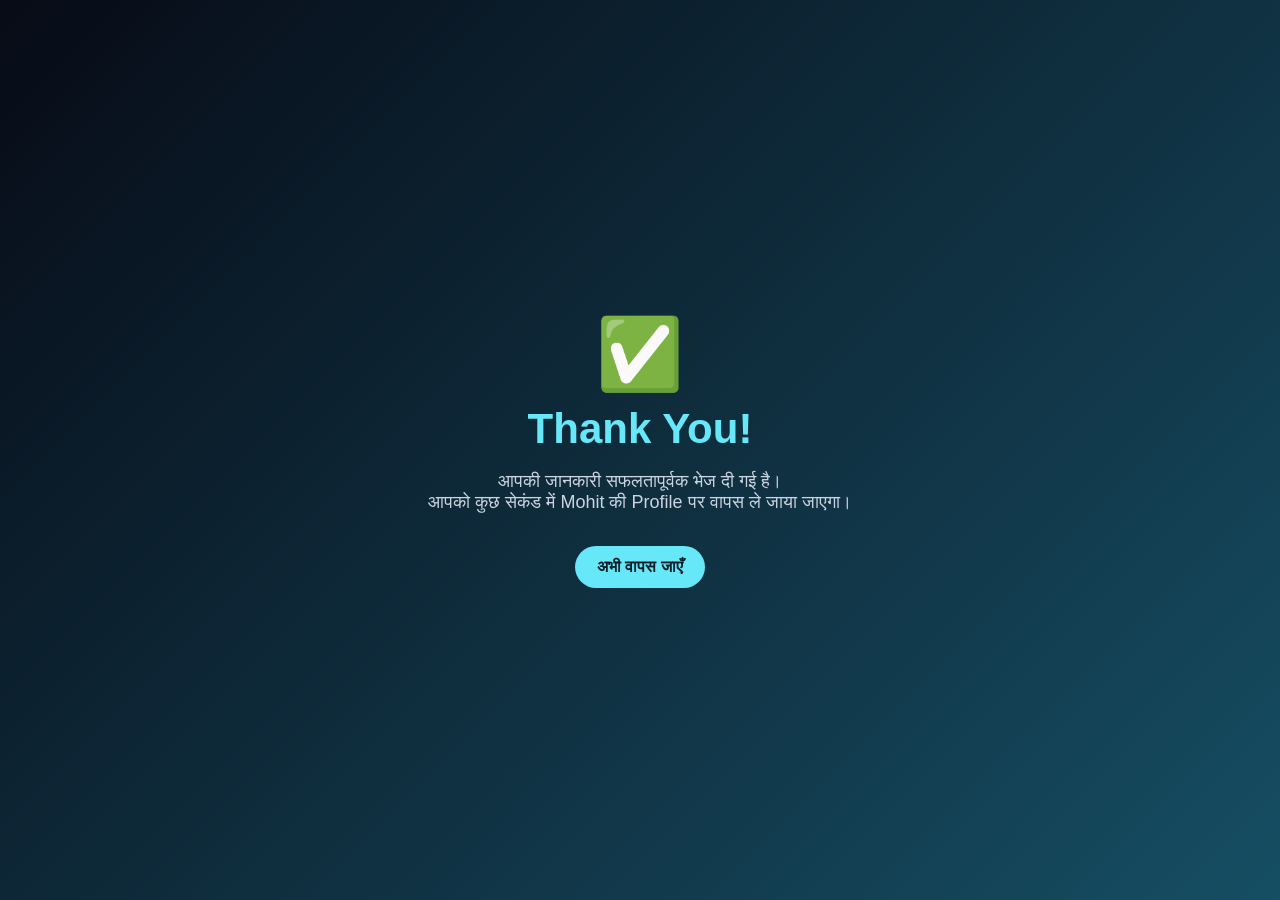
==== thank-you.html @ c4800726 "Add files via upload" ====
<!doctype html><html lang="hi"><head><meta charset="utf-8"><meta name="viewport" content="width=device-width,initial-scale=1"><meta http-equiv="refresh" content="4;url=https://mohitbishnoi7568-alt.github.io/"><title>Thank You | Mohit</title><style>body{margin:0;min-height:100vh;display:grid;place-items:center;background:linear-gradient(135deg,#070b16,#164e63);color:#fff;font-family:Arial,sans-serif;text-align:center}.box{padding:40px 25px;max-width:520px}.icon{font-size:70px}h1{font-size:42px;margin:10px 0;color:#67e8f9}p{font-size:18px;color:#cbd5e1}.btn{display:inline-block;margin-top:15px;padding:12px 22px;border-radius:999px;background:#67e8f9;color:#06202a;text-decoration:none;font-weight:800}</style></head><body><div class="box"><div class="icon">✅</div><h1>Thank You!</h1><p>आपकी जानकारी सफलतापूर्वक भेज दी गई है।<br>आपको कुछ सेकंड में Mohit की Profile पर वापस ले जाया जाएगा।</p><a class="btn" href="https://mohitbishnoi7568-alt.github.io/">अभी वापस जाएँ</a></div></body></html>
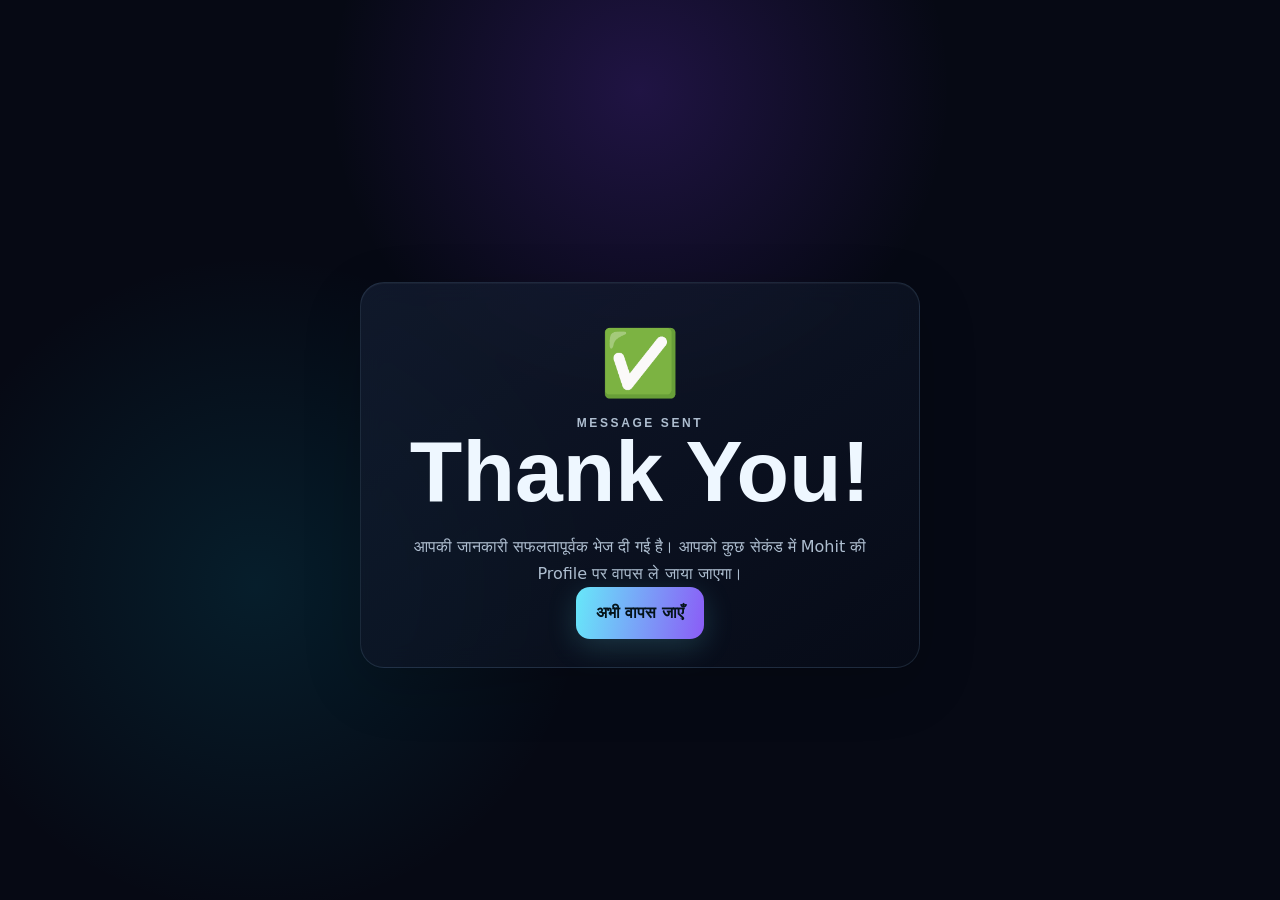
==== commit bc4495db: "Add files via upload" ====
--- a/thank-you.html
+++ b/thank-you.html
@@ -1 +1,5 @@
-<!doctype html><html lang="hi"><head><meta charset="utf-8"><meta name="viewport" content="width=device-width,initial-scale=1"><meta http-equiv="refresh" content="4;url=https://mohitbishnoi7568-alt.github.io/"><title>Thank You | Mohit</title><style>body{margin:0;min-height:100vh;display:grid;place-items:center;background:linear-gradient(135deg,#070b16,#164e63);color:#fff;font-family:Arial,sans-serif;text-align:center}.box{padding:40px 25px;max-width:520px}.icon{font-size:70px}h1{font-size:42px;margin:10px 0;color:#67e8f9}p{font-size:18px;color:#cbd5e1}.btn{display:inline-block;margin-top:15px;padding:12px 22px;border-radius:999px;background:#67e8f9;color:#06202a;text-decoration:none;font-weight:800}</style></head><body><div class="box"><div class="icon">✅</div><h1>Thank You!</h1><p>आपकी जानकारी सफलतापूर्वक भेज दी गई है।<br>आपको कुछ सेकंड में Mohit की Profile पर वापस ले जाया जाएगा।</p><a class="btn" href="https://mohitbishnoi7568-alt.github.io/">अभी वापस जाएँ</a></div></body></html>+<!doctype html>
+<html lang="hi"><head><meta charset="utf-8"><meta name="viewport" content="width=device-width,initial-scale=1">
+<meta http-equiv="refresh" content="4;url=https://mohitbishnoi7568-alt.github.io/">
+<title>Thank You | Mohit</title><link rel="stylesheet" href="style.css"></head>
+<body><main class="hero" style="min-height:100vh"><div class="glass-card" style="width:min(560px,90%);text-align:center"><div style="font-size:64px">✅</div><p class="eyebrow">MESSAGE SENT</p><h1 style="font-family:Orbitron,sans-serif">Thank You!</h1><p>आपकी जानकारी सफलतापूर्वक भेज दी गई है। आपको कुछ सेकंड में Mohit की Profile पर वापस ले जाया जाएगा।</p><a class="btn btn-primary" href="https://mohitbishnoi7568-alt.github.io/">अभी वापस जाएँ</a></div></main></body></html>
--- a/style.css
+++ b/style.css
@@ -0,0 +1 @@
+*{box-sizing:border-box}html{scroll-behavior:smooth}body{margin:0;font-family:Inter,system-ui,sans-serif;color:#eef7ff;background:#060914;line-height:1.65;overflow-x:hidden;transition:background .35s,color .35s}body.light{color:#101827;background:#eef5fb}.container{width:min(1120px,92%);margin:auto}.site-header{position:fixed;top:0;left:0;right:0;z-index:50;border-bottom:1px solid rgba(129,160,190,.16);background:rgba(6,9,20,.68);backdrop-filter:blur(18px)}body.light .site-header{background:rgba(238,245,251,.72)}.nav{min-height:72px;display:flex;align-items:center;justify-content:space-between;gap:18px}.brand{font-family:Orbitron,sans-serif;text-decoration:none;color:#e8fcff;font-weight:800;letter-spacing:1px}.brand span{color:#8b5cf6}.nav-links{display:flex;gap:24px}.nav-links a,.footer a,.social-row a,.contact-links a{color:inherit;text-decoration:none}.nav-links a{font-size:13px;font-weight:700;opacity:.78}.nav-links a:hover{opacity:1;color:#67e8f9}.nav-actions{display:flex;gap:8px}.icon-btn{border:1px solid rgba(103,232,249,.28);background:rgba(10,17,32,.72);color:#d9faff;border-radius:12px;width:40px;height:40px;cursor:pointer}.menu-toggle{display:none}.hero{min-height:100vh;display:grid;place-items:center;position:relative;padding:110px 0 60px;isolation:isolate;background:radial-gradient(circle at 50% 10%,rgba(124,58,237,.22),transparent 30%),radial-gradient(circle at 20% 65%,rgba(6,182,212,.12),transparent 28%)}.hero-grid{display:grid;grid-template-columns:1.08fr .92fr;align-items:center;gap:30px}.eyebrow{margin:0 0 12px;color:#67e8f9;font:700 12px/1.2 Orbitron,sans-serif;letter-spacing:2.6px}.hero h1{font:800 clamp(48px,8vw,86px)/.95 Orbitron,sans-serif;margin:0 0 22px}.hero h1 span,h2 span{color:#67e8f9;text-shadow:0 0 28px rgba(103,232,249,.25)}.hero-text{font-size:18px;color:#b5c5d8;max-width:620px}.hero-actions{display:flex;flex-wrap:wrap;gap:4px;margin:28px 0 15px}.btn{display:inline-flex;align-items:center;justify-content:center;border:0;border-radius:14px;padding:13px 20px;font-weight:800;text-decoration:none;cursor:pointer;transition:transform .2s,box-shadow .2s}.btn:hover{transform:translateY(-3px)}.btn-primary{color:#04131a;background:linear-gradient(100deg,#67e8f9,#8b5cf6);box-shadow:0 8px 30px rgba(103,232,249,.18)}.btn-ghost{color:#dffcff;background:rgba(255,255,255,.04);border:1px solid rgba(103,232,249,.28)}.social-row{display:flex;gap:18px;flex-wrap:wrap;font-size:13px;font-weight:700;color:#a6b6c8}.social-row a:hover{color:#67e8f9}.hero-visual{min-height:500px;display:grid;place-items:center;position:relative}.photo-frame{position:relative;width:min(390px,78vw);aspect-ratio:1;border-radius:34px;padding:8px;background:linear-gradient(135deg,#67e8f9,#8b5cf6);box-shadow:0 0 75px rgba(103,232,249,.14),0 0 120px rgba(139,92,246,.12);transform:rotate(3deg);overflow:hidden}.photo-frame img{display:block;width:100%;height:100%;object-fit:cover;border-radius:28px;filter:saturate(1.08) contrast(1.02)}.scanline{position:absolute;inset:0;background:linear-gradient(180deg,transparent 48%,rgba(103,232,249,.14) 50%,transparent 52%);background-size:100% 18px;mix-blend-mode:screen;pointer-events:none;z-index:2}.status-chip{position:absolute;bottom:22px;right:5%;padding:9px 13px;border:1px solid rgba(103,232,249,.3);border-radius:999px;background:rgba(3,8,18,.8);backdrop-filter:blur(10px);font-size:11px;font-weight:800;letter-spacing:1px}.status-chip span{display:inline-block;width:7px;height:7px;background:#22c55e;border-radius:50%;margin-right:7px;box-shadow:0 0 10px #22c55e}.orb{position:absolute;border-radius:50%;filter:blur(3px);pointer-events:none}.orb-one{width:120px;height:120px;background:rgba(103,232,249,.12);top:9%;right:6%}.orb-two{width:165px;height:165px;background:rgba(139,92,246,.12);bottom:5%;left:4%}.scroll-cue{position:absolute;bottom:28px;left:50%;transform:translateX(-50%);color:#8fa2b7;text-decoration:none;font-size:24px;animation:float 2s ease-in-out infinite}@keyframes float{50%{transform:translate(-50%,-7px)}}.section{padding:105px 0;position:relative}.section-heading{text-align:center;max-width:700px;margin:0 auto 42px}.section-heading h2{font:700 clamp(30px,5vw,50px)/1.08 Orbitron,sans-serif;margin:0 0 13px}.section-heading p:last-child{margin:0;color:#90a0b5}.glass-grid,.stats-grid{display:grid;grid-template-columns:2fr 1fr 1fr;gap:18px}.glass-card,.stat-card{position:relative;background:linear-gradient(145deg,rgba(21,31,52,.7),rgba(8,13,25,.68));border:1px solid rgba(117,155,190,.18);border-radius:24px;padding:28px;box-shadow:inset 0 1px rgba(255,255,255,.04),0 18px 60px rgba(0,0,0,.16);backdrop-filter:blur(12px);transition:transform .25s,border-color .25s,box-shadow .25s}.glass-card:hover,.stat-card:hover{transform:translateY(-7px);border-color:rgba(103,232,249,.42);box-shadow:0 22px 70px rgba(0,0,0,.25),0 0 30px rgba(103,232,249,.06)}.glass-card h3,.stat-card strong{font-family:Orbitron,sans-serif}.glass-card h3{font-size:22px;margin:13px 0}.glass-card p,.stat-card p{color:#aebed0;margin-bottom:0}.accent-card{background:linear-gradient(145deg,rgba(103,232,249,.10),rgba(139,92,246,.09))}.card-no{font:700 11px Orbitron,sans-serif;letter-spacing:2px;color:#67e8f9}.stat-card{display:flex;flex-direction:column;gap:10px}.stat-icon{font:800 17px Orbitron,sans-serif;color:#67e8f9}.stat-card small{color:#7f91a7;letter-spacing:1.6px;font-weight:800}.stat-card strong{font-size:22px}.mini-link{color:#67e8f9;text-decoration:none;font-size:13px;font-weight:800;margin-top:auto}.gallery-grid{display:grid;grid-template-columns:repeat(3,1fr);gap:18px}.gallery-item{position:relative;display:block;width:100%;height:320px;padding:0;overflow:hidden;border:1px solid rgba(117,155,190,.2);border-radius:24px;background:#0b1220;cursor:pointer}.gallery-item img{width:100%;height:100%;object-fit:cover;transition:transform .5s,filter .5s}.gallery-item span{position:absolute;left:16px;bottom:14px;padding:7px 10px;border-radius:999px;background:rgba(3,8,18,.78);color:#dffaff;font:700 10px Orbitron,sans-serif;letter-spacing:1px}.gallery-item:hover img{transform:scale(1.08);filter:saturate(1.15)}.contact-layout{display:grid;grid-template-columns:.8fr 1.2fr;gap:18px}.contact-links{display:grid;gap:10px;margin-top:24px}.contact-links a{display:flex;justify-content:space-between;padding:13px 14px;border:1px solid rgba(117,155,190,.18);border-radius:14px;color:#dcecff;background:rgba(255,255,255,.025)}.contact-links a:hover{border-color:rgba(103,232,249,.45);color:#67e8f9}.form-wrap form{display:grid;gap:14px}.form-wrap label{display:grid;gap:7px;font-weight:700;font-size:13px;color:#c9d6e5}.form-wrap input,.form-wrap textarea{width:100%;border:1px solid rgba(117,155,190,.22);background:rgba(2,7,16,.62);color:#f8fbff;border-radius:13px;padding:13px 14px;font:inherit;outline:none}.form-wrap input:focus,.form-wrap textarea:focus{border-color:#67e8f9;box-shadow:0 0 0 3px rgba(103,232,249,.08)}.form-wrap textarea{min-height:135px;resize:vertical}.note{font-size:12px!important;color:#75889f!important;margin:0!important}.footer{border-top:1px solid rgba(117,155,190,.15);padding:28px 0;color:#7e90a6;font-size:13px}.footer-inner{display:flex;justify-content:space-between;gap:16px;align-items:center}.footer-social{display:flex;gap:16px}.footer a:hover{color:#67e8f9}.back-top{position:fixed;right:18px;bottom:18px;z-index:40;width:48px;height:48px;border-radius:15px;display:grid;place-items:center;background:linear-gradient(135deg,#67e8f9,#8b5cf6);color:#06111a;text-decoration:none;font-weight:900;opacity:0;pointer-events:none;transform:translateY(12px);transition:.25s;box-shadow:0 10px 35px rgba(103,232,249,.2)}.back-top.show{opacity:1;pointer-events:auto;transform:none}.lightbox{position:fixed;inset:0;z-index:100;background:rgba(2,5,12,.92);display:grid;place-items:center;padding:22px;opacity:0;visibility:hidden;transition:.25s}.lightbox.open{opacity:1;visibility:visible}.lightbox img{max-width:min(94vw,1100px);max-height:88vh;border-radius:20px;box-shadow:0 0 70px rgba(103,232,249,.13)}.lightbox-close{position:absolute;top:18px;right:18px;border:1px solid rgba(255,255,255,.15);background:rgba(8,13,24,.8);color:white;border-radius:14px;width:48px;height:48px;font-size:28px;cursor:pointer}.loader{position:fixed;inset:0;z-index:200;display:grid;place-items:center;background:#060914;transition:opacity .4s,visibility .4s}.loader.hidden{opacity:0;visibility:hidden}.loader p{position:absolute;top:58%;font:700 11px Orbitron,sans-serif;letter-spacing:3px;color:#8fa2b7}.loader-core{width:82px;height:82px;position:relative}.loader-core span{position:absolute;inset:0;border:2px solid transparent;border-top-color:#67e8f9;border-right-color:#8b5cf6;border-radius:50%;animation:spin 1.1s linear infinite}.loader-core span:nth-child(2){inset:10px;animation-direction:reverse;animation-duration:.8s}.loader-core span:nth-child(3){inset:22px;animation-duration:.6s}@keyframes spin{to{transform:rotate(360deg)}}.ambient{position:fixed;width:360px;height:360px;border-radius:50%;filter:blur(80px);opacity:.10;pointer-events:none;z-index:-1}.ambient-a{background:#06b6d4;left:-150px;top:25%}.ambient-b{background:#8b5cf6;right:-170px;top:48%}.particles i{position:fixed;width:3px;height:3px;border-radius:50%;background:#67e8f9;opacity:.18;z-index:-1;animation:drift 12s linear infinite}.particles i:nth-child(1){left:8%;top:65%}.particles i:nth-child(2){left:23%;top:32%;animation-delay:2s}.particles i:nth-child(3){left:37%;top:78%;animation-delay:4s}.particles i:nth-child(4){left:55%;top:24%;animation-delay:1s}.particles i:nth-child(5){left:67%;top:70%;animation-delay:3s}.particles i:nth-child(6){left:82%;top:39%;animation-delay:5s}.particles i:nth-child(7){left:91%;top:82%;animation-delay:7s}.particles i:nth-child(8){left:47%;top:53%;animation-delay:6s}@keyframes drift{50%{transform:translateY(-35px) translateX(18px);opacity:.42}100%{transform:none;opacity:.18}}.reveal{opacity:0;transform:translateY(26px);transition:opacity .65s ease,transform .65s ease}.reveal.visible{opacity:1;transform:none}body.light .nav-links a{color:#172033}body.light .hero-text,body.light .section-heading p:last-child,body.light .glass-card p,body.light .stat-card p,body.light .social-row,body.light .footer{color:#526178}body.light .glass-card,body.light .stat-card{background:rgba(255,255,255,.64);border-color:rgba(64,95,125,.16)}body.light .form-wrap input,body.light .form-wrap textarea{background:rgba(255,255,255,.74);color:#101827}body.light .icon-btn{color:#172033;background:rgba(255,255,255,.65)}body.light .status-chip{background:rgba(255,255,255,.8);color:#172033}.nav.open .nav-links{display:flex}@media(max-width:820px){.hero-grid,.contact-layout{grid-template-columns:1fr}.hero-copy{text-align:center}.hero-text{margin-left:auto;margin-right:auto}.hero-actions,.social-row{justify-content:center}.hero-visual{min-height:420px}.glass-grid,.stats-grid{grid-template-columns:1fr 1fr}.glass-card.large{grid-column:1/-1}.gallery-grid{grid-template-columns:1fr 1fr}.gallery-item{height:250px}.footer-inner{flex-direction:column}}@media(max-width:640px){.nav{min-height:64px}.menu-toggle{display:block}.nav-links{display:none;position:absolute;top:64px;left:4%;right:4%;padding:12px;border:1px solid rgba(117,155,190,.18);background:rgba(6,9,20,.95);backdrop-filter:blur(16px);border-radius:16px;flex-direction:column;gap:3px}.nav-links a{padding:12px 10px;border-radius:10px}.hero{padding-top:90px}.hero h1{font-size:45px}.hero-text{font-size:16px}.hero-visual{min-height:350px}.photo-frame{width:min(310px,80vw);border-radius:28px}.glass-grid,.stats-grid,.gallery-grid{grid-template-columns:1fr}.gallery-item{height:300px}.section{padding:78px 0}.section-heading{margin-bottom:28px}.footer-social{flex-wrap:wrap;justify-content:center}}\n@media(prefers-reduced-motion:reduce){*,*::before,*::after{scroll-behavior:auto!important;animation-duration:.001ms!important;animation-iteration-count:1!important;transition-duration:.001ms!important}}
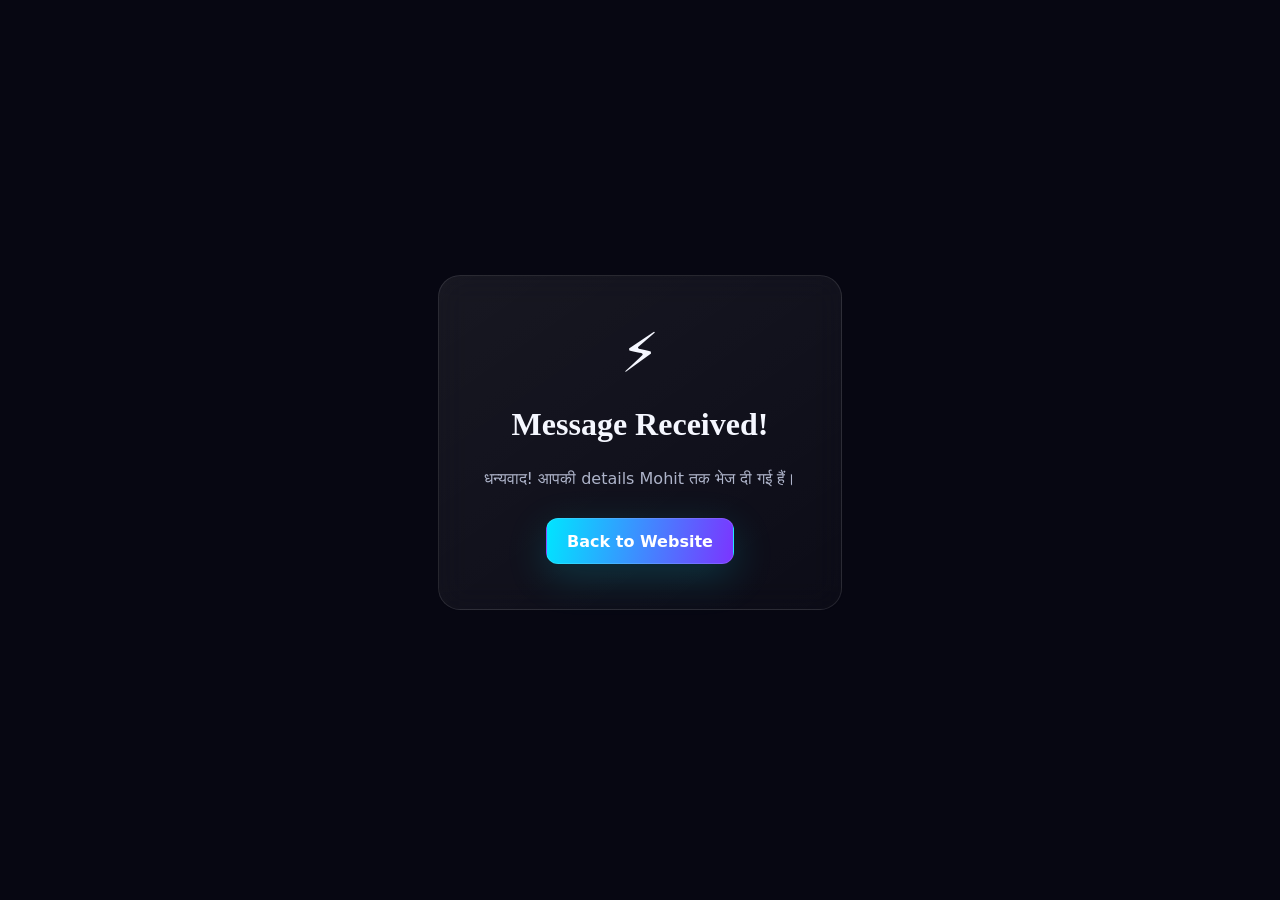
==== commit 013527fb: "Add files via upload" ====
--- a/thank-you.html
+++ b/thank-you.html
@@ -1,5 +1 @@
-<!doctype html>
-<html lang="hi"><head><meta charset="utf-8"><meta name="viewport" content="width=device-width,initial-scale=1">
-<meta http-equiv="refresh" content="4;url=https://mohitbishnoi7568-alt.github.io/">
-<title>Thank You | Mohit</title><link rel="stylesheet" href="style.css"></head>
-<body><main class="hero" style="min-height:100vh"><div class="glass-card" style="width:min(560px,90%);text-align:center"><div style="font-size:64px">✅</div><p class="eyebrow">MESSAGE SENT</p><h1 style="font-family:Orbitron,sans-serif">Thank You!</h1><p>आपकी जानकारी सफलतापूर्वक भेज दी गई है। आपको कुछ सेकंड में Mohit की Profile पर वापस ले जाया जाएगा।</p><a class="btn btn-primary" href="https://mohitbishnoi7568-alt.github.io/">अभी वापस जाएँ</a></div></main></body></html>+<!DOCTYPE html><html lang="hi"><head><meta charset="UTF-8"><meta name="viewport" content="width=device-width,initial-scale=1"><title>Thank You | Mohit</title><link rel="stylesheet" href="style.css"></head><body><main class="section" style="min-height:90vh;display:grid;place-items:center;text-align:center"><div class="glass reveal show" style="padding:45px;max-width:650px"><div style="font-size:55px">⚡</div><h1 style="font-family:Orbitron">Message Received!</h1><p class="hero-text" style="margin:auto">धन्यवाद! आपकी details Mohit तक भेज दी गई हैं।</p><a class="btn primary" style="margin-top:25px" href="index.html">Back to Website</a></div></main></body></html>
--- a/style.css
+++ b/style.css
@@ -1 +1,2 @@
-*{box-sizing:border-box}html{scroll-behavior:smooth}body{margin:0;font-family:Inter,system-ui,sans-serif;color:#eef7ff;background:#060914;line-height:1.65;overflow-x:hidden;transition:background .35s,color .35s}body.light{color:#101827;background:#eef5fb}.container{width:min(1120px,92%);margin:auto}.site-header{position:fixed;top:0;left:0;right:0;z-index:50;border-bottom:1px solid rgba(129,160,190,.16);background:rgba(6,9,20,.68);backdrop-filter:blur(18px)}body.light .site-header{background:rgba(238,245,251,.72)}.nav{min-height:72px;display:flex;align-items:center;justify-content:space-between;gap:18px}.brand{font-family:Orbitron,sans-serif;text-decoration:none;color:#e8fcff;font-weight:800;letter-spacing:1px}.brand span{color:#8b5cf6}.nav-links{display:flex;gap:24px}.nav-links a,.footer a,.social-row a,.contact-links a{color:inherit;text-decoration:none}.nav-links a{font-size:13px;font-weight:700;opacity:.78}.nav-links a:hover{opacity:1;color:#67e8f9}.nav-actions{display:flex;gap:8px}.icon-btn{border:1px solid rgba(103,232,249,.28);background:rgba(10,17,32,.72);color:#d9faff;border-radius:12px;width:40px;height:40px;cursor:pointer}.menu-toggle{display:none}.hero{min-height:100vh;display:grid;place-items:center;position:relative;padding:110px 0 60px;isolation:isolate;background:radial-gradient(circle at 50% 10%,rgba(124,58,237,.22),transparent 30%),radial-gradient(circle at 20% 65%,rgba(6,182,212,.12),transparent 28%)}.hero-grid{display:grid;grid-template-columns:1.08fr .92fr;align-items:center;gap:30px}.eyebrow{margin:0 0 12px;color:#67e8f9;font:700 12px/1.2 Orbitron,sans-serif;letter-spacing:2.6px}.hero h1{font:800 clamp(48px,8vw,86px)/.95 Orbitron,sans-serif;margin:0 0 22px}.hero h1 span,h2 span{color:#67e8f9;text-shadow:0 0 28px rgba(103,232,249,.25)}.hero-text{font-size:18px;color:#b5c5d8;max-width:620px}.hero-actions{display:flex;flex-wrap:wrap;gap:4px;margin:28px 0 15px}.btn{display:inline-flex;align-items:center;justify-content:center;border:0;border-radius:14px;padding:13px 20px;font-weight:800;text-decoration:none;cursor:pointer;transition:transform .2s,box-shadow .2s}.btn:hover{transform:translateY(-3px)}.btn-primary{color:#04131a;background:linear-gradient(100deg,#67e8f9,#8b5cf6);box-shadow:0 8px 30px rgba(103,232,249,.18)}.btn-ghost{color:#dffcff;background:rgba(255,255,255,.04);border:1px solid rgba(103,232,249,.28)}.social-row{display:flex;gap:18px;flex-wrap:wrap;font-size:13px;font-weight:700;color:#a6b6c8}.social-row a:hover{color:#67e8f9}.hero-visual{min-height:500px;display:grid;place-items:center;position:relative}.photo-frame{position:relative;width:min(390px,78vw);aspect-ratio:1;border-radius:34px;padding:8px;background:linear-gradient(135deg,#67e8f9,#8b5cf6);box-shadow:0 0 75px rgba(103,232,249,.14),0 0 120px rgba(139,92,246,.12);transform:rotate(3deg);overflow:hidden}.photo-frame img{display:block;width:100%;height:100%;object-fit:cover;border-radius:28px;filter:saturate(1.08) contrast(1.02)}.scanline{position:absolute;inset:0;background:linear-gradient(180deg,transparent 48%,rgba(103,232,249,.14) 50%,transparent 52%);background-size:100% 18px;mix-blend-mode:screen;pointer-events:none;z-index:2}.status-chip{position:absolute;bottom:22px;right:5%;padding:9px 13px;border:1px solid rgba(103,232,249,.3);border-radius:999px;background:rgba(3,8,18,.8);backdrop-filter:blur(10px);font-size:11px;font-weight:800;letter-spacing:1px}.status-chip span{display:inline-block;width:7px;height:7px;background:#22c55e;border-radius:50%;margin-right:7px;box-shadow:0 0 10px #22c55e}.orb{position:absolute;border-radius:50%;filter:blur(3px);pointer-events:none}.orb-one{width:120px;height:120px;background:rgba(103,232,249,.12);top:9%;right:6%}.orb-two{width:165px;height:165px;background:rgba(139,92,246,.12);bottom:5%;left:4%}.scroll-cue{position:absolute;bottom:28px;left:50%;transform:translateX(-50%);color:#8fa2b7;text-decoration:none;font-size:24px;animation:float 2s ease-in-out infinite}@keyframes float{50%{transform:translate(-50%,-7px)}}.section{padding:105px 0;position:relative}.section-heading{text-align:center;max-width:700px;margin:0 auto 42px}.section-heading h2{font:700 clamp(30px,5vw,50px)/1.08 Orbitron,sans-serif;margin:0 0 13px}.section-heading p:last-child{margin:0;color:#90a0b5}.glass-grid,.stats-grid{display:grid;grid-template-columns:2fr 1fr 1fr;gap:18px}.glass-card,.stat-card{position:relative;background:linear-gradient(145deg,rgba(21,31,52,.7),rgba(8,13,25,.68));border:1px solid rgba(117,155,190,.18);border-radius:24px;padding:28px;box-shadow:inset 0 1px rgba(255,255,255,.04),0 18px 60px rgba(0,0,0,.16);backdrop-filter:blur(12px);transition:transform .25s,border-color .25s,box-shadow .25s}.glass-card:hover,.stat-card:hover{transform:translateY(-7px);border-color:rgba(103,232,249,.42);box-shadow:0 22px 70px rgba(0,0,0,.25),0 0 30px rgba(103,232,249,.06)}.glass-card h3,.stat-card strong{font-family:Orbitron,sans-serif}.glass-card h3{font-size:22px;margin:13px 0}.glass-card p,.stat-card p{color:#aebed0;margin-bottom:0}.accent-card{background:linear-gradient(145deg,rgba(103,232,249,.10),rgba(139,92,246,.09))}.card-no{font:700 11px Orbitron,sans-serif;letter-spacing:2px;color:#67e8f9}.stat-card{display:flex;flex-direction:column;gap:10px}.stat-icon{font:800 17px Orbitron,sans-serif;color:#67e8f9}.stat-card small{color:#7f91a7;letter-spacing:1.6px;font-weight:800}.stat-card strong{font-size:22px}.mini-link{color:#67e8f9;text-decoration:none;font-size:13px;font-weight:800;margin-top:auto}.gallery-grid{display:grid;grid-template-columns:repeat(3,1fr);gap:18px}.gallery-item{position:relative;display:block;width:100%;height:320px;padding:0;overflow:hidden;border:1px solid rgba(117,155,190,.2);border-radius:24px;background:#0b1220;cursor:pointer}.gallery-item img{width:100%;height:100%;object-fit:cover;transition:transform .5s,filter .5s}.gallery-item span{position:absolute;left:16px;bottom:14px;padding:7px 10px;border-radius:999px;background:rgba(3,8,18,.78);color:#dffaff;font:700 10px Orbitron,sans-serif;letter-spacing:1px}.gallery-item:hover img{transform:scale(1.08);filter:saturate(1.15)}.contact-layout{display:grid;grid-template-columns:.8fr 1.2fr;gap:18px}.contact-links{display:grid;gap:10px;margin-top:24px}.contact-links a{display:flex;justify-content:space-between;padding:13px 14px;border:1px solid rgba(117,155,190,.18);border-radius:14px;color:#dcecff;background:rgba(255,255,255,.025)}.contact-links a:hover{border-color:rgba(103,232,249,.45);color:#67e8f9}.form-wrap form{display:grid;gap:14px}.form-wrap label{display:grid;gap:7px;font-weight:700;font-size:13px;color:#c9d6e5}.form-wrap input,.form-wrap textarea{width:100%;border:1px solid rgba(117,155,190,.22);background:rgba(2,7,16,.62);color:#f8fbff;border-radius:13px;padding:13px 14px;font:inherit;outline:none}.form-wrap input:focus,.form-wrap textarea:focus{border-color:#67e8f9;box-shadow:0 0 0 3px rgba(103,232,249,.08)}.form-wrap textarea{min-height:135px;resize:vertical}.note{font-size:12px!important;color:#75889f!important;margin:0!important}.footer{border-top:1px solid rgba(117,155,190,.15);padding:28px 0;color:#7e90a6;font-size:13px}.footer-inner{display:flex;justify-content:space-between;gap:16px;align-items:center}.footer-social{display:flex;gap:16px}.footer a:hover{color:#67e8f9}.back-top{position:fixed;right:18px;bottom:18px;z-index:40;width:48px;height:48px;border-radius:15px;display:grid;place-items:center;background:linear-gradient(135deg,#67e8f9,#8b5cf6);color:#06111a;text-decoration:none;font-weight:900;opacity:0;pointer-events:none;transform:translateY(12px);transition:.25s;box-shadow:0 10px 35px rgba(103,232,249,.2)}.back-top.show{opacity:1;pointer-events:auto;transform:none}.lightbox{position:fixed;inset:0;z-index:100;background:rgba(2,5,12,.92);display:grid;place-items:center;padding:22px;opacity:0;visibility:hidden;transition:.25s}.lightbox.open{opacity:1;visibility:visible}.lightbox img{max-width:min(94vw,1100px);max-height:88vh;border-radius:20px;box-shadow:0 0 70px rgba(103,232,249,.13)}.lightbox-close{position:absolute;top:18px;right:18px;border:1px solid rgba(255,255,255,.15);background:rgba(8,13,24,.8);color:white;border-radius:14px;width:48px;height:48px;font-size:28px;cursor:pointer}.loader{position:fixed;inset:0;z-index:200;display:grid;place-items:center;background:#060914;transition:opacity .4s,visibility .4s}.loader.hidden{opacity:0;visibility:hidden}.loader p{position:absolute;top:58%;font:700 11px Orbitron,sans-serif;letter-spacing:3px;color:#8fa2b7}.loader-core{width:82px;height:82px;position:relative}.loader-core span{position:absolute;inset:0;border:2px solid transparent;border-top-color:#67e8f9;border-right-color:#8b5cf6;border-radius:50%;animation:spin 1.1s linear infinite}.loader-core span:nth-child(2){inset:10px;animation-direction:reverse;animation-duration:.8s}.loader-core span:nth-child(3){inset:22px;animation-duration:.6s}@keyframes spin{to{transform:rotate(360deg)}}.ambient{position:fixed;width:360px;height:360px;border-radius:50%;filter:blur(80px);opacity:.10;pointer-events:none;z-index:-1}.ambient-a{background:#06b6d4;left:-150px;top:25%}.ambient-b{background:#8b5cf6;right:-170px;top:48%}.particles i{position:fixed;width:3px;height:3px;border-radius:50%;background:#67e8f9;opacity:.18;z-index:-1;animation:drift 12s linear infinite}.particles i:nth-child(1){left:8%;top:65%}.particles i:nth-child(2){left:23%;top:32%;animation-delay:2s}.particles i:nth-child(3){left:37%;top:78%;animation-delay:4s}.particles i:nth-child(4){left:55%;top:24%;animation-delay:1s}.particles i:nth-child(5){left:67%;top:70%;animation-delay:3s}.particles i:nth-child(6){left:82%;top:39%;animation-delay:5s}.particles i:nth-child(7){left:91%;top:82%;animation-delay:7s}.particles i:nth-child(8){left:47%;top:53%;animation-delay:6s}@keyframes drift{50%{transform:translateY(-35px) translateX(18px);opacity:.42}100%{transform:none;opacity:.18}}.reveal{opacity:0;transform:translateY(26px);transition:opacity .65s ease,transform .65s ease}.reveal.visible{opacity:1;transform:none}body.light .nav-links a{color:#172033}body.light .hero-text,body.light .section-heading p:last-child,body.light .glass-card p,body.light .stat-card p,body.light .social-row,body.light .footer{color:#526178}body.light .glass-card,body.light .stat-card{background:rgba(255,255,255,.64);border-color:rgba(64,95,125,.16)}body.light .form-wrap input,body.light .form-wrap textarea{background:rgba(255,255,255,.74);color:#101827}body.light .icon-btn{color:#172033;background:rgba(255,255,255,.65)}body.light .status-chip{background:rgba(255,255,255,.8);color:#172033}.nav.open .nav-links{display:flex}@media(max-width:820px){.hero-grid,.contact-layout{grid-template-columns:1fr}.hero-copy{text-align:center}.hero-text{margin-left:auto;margin-right:auto}.hero-actions,.social-row{justify-content:center}.hero-visual{min-height:420px}.glass-grid,.stats-grid{grid-template-columns:1fr 1fr}.glass-card.large{grid-column:1/-1}.gallery-grid{grid-template-columns:1fr 1fr}.gallery-item{height:250px}.footer-inner{flex-direction:column}}@media(max-width:640px){.nav{min-height:64px}.menu-toggle{display:block}.nav-links{display:none;position:absolute;top:64px;left:4%;right:4%;padding:12px;border:1px solid rgba(117,155,190,.18);background:rgba(6,9,20,.95);backdrop-filter:blur(16px);border-radius:16px;flex-direction:column;gap:3px}.nav-links a{padding:12px 10px;border-radius:10px}.hero{padding-top:90px}.hero h1{font-size:45px}.hero-text{font-size:16px}.hero-visual{min-height:350px}.photo-frame{width:min(310px,80vw);border-radius:28px}.glass-grid,.stats-grid,.gallery-grid{grid-template-columns:1fr}.gallery-item{height:300px}.section{padding:78px 0}.section-heading{margin-bottom:28px}.footer-social{flex-wrap:wrap;justify-content:center}}\n@media(prefers-reduced-motion:reduce){*,*::before,*::after{scroll-behavior:auto!important;animation-duration:.001ms!important;animation-iteration-count:1!important;transition-duration:.001ms!important}}
+*{box-sizing:border-box}html{scroll-behavior:smooth}body{margin:0;background:#070712;color:#f5f7ff;font-family:Inter,system-ui,sans-serif;overflow-x:hidden}body.light{background:#eef2ff;color:#111425}.bg-effects{position:fixed;inset:0;z-index:-1;overflow:hidden;pointer-events:none}.orb{position:absolute;border-radius:50%;filter:blur(70px);opacity:.24;animation:float 12s ease-in-out infinite}.orb1{width:360px;height:360px;background:#00e5ff;top:-100px;left:-80px}.orb2{width:400px;height:400px;background:#8b35ff;right:-140px;top:25%}.orb3{width:300px;height:300px;background:#ff28c8;bottom:-100px;left:35%;animation-delay:-4s}@keyframes float{50%{transform:translate(35px,25px) scale(1.08)}}#particles{position:absolute;inset:0;background-image:radial-gradient(circle,rgba(0,229,255,.35) 1px,transparent 1px);background-size:48px 48px;opacity:.12;animation:drift 20s linear infinite}@keyframes drift{to{background-position:48px 48px}}.nav{position:fixed;top:14px;left:50%;transform:translateX(-50%);width:min(1160px,calc(100% - 24px));z-index:20;padding:12px 16px;border:1px solid rgba(255,255,255,.1);background:rgba(8,8,20,.62);backdrop-filter:blur(18px);border-radius:18px;display:flex;align-items:center;justify-content:space-between}.brand{font-family:Orbitron;color:#fff;text-decoration:none;font-weight:800;letter-spacing:2px}.brand b{color:#00e5ff;font-size:10px;margin-left:5px}nav{display:flex;align-items:center;gap:6px}nav a,.icon-btn,.menu-btn{color:inherit;text-decoration:none;border:0;background:transparent;padding:9px 10px;border-radius:10px;font:inherit;cursor:pointer}nav a:hover,.icon-btn:hover{background:rgba(0,229,255,.1);color:#00e5ff}.menu-btn{display:none;font-size:22px}.section{width:min(1100px,calc(100% - 32px));margin:auto;padding:110px 0 35px}.hero{min-height:100vh;padding-top:145px;display:grid;grid-template-columns:1.1fr .9fr;align-items:center;gap:60px}.eyebrow,.section-head>span{color:#00e5ff;font:700 12px Orbitron;letter-spacing:2px}.eyebrow span{display:inline-block;width:7px;height:7px;background:#00e5ff;border-radius:50%;box-shadow:0 0 15px #00e5ff;margin-right:8px}.hero h1{font:800 clamp(44px,8vw,86px) Orbitron;line-height:1.05;margin:18px 0}.hero h1 strong,.section-head em{font-style:normal;color:#00e5ff;text-shadow:0 0 28px rgba(0,229,255,.45)}.hero-title{font-size:20px}.hero-title b{color:#8d48ff}.hero-text,.section-head p{color:#aeb4ca;line-height:1.8;max-width:650px}.actions{display:flex;gap:12px;flex-wrap:wrap;margin:28px 0}.btn{display:inline-flex;align-items:center;justify-content:center;min-height:46px;padding:0 20px;border-radius:12px;text-decoration:none;border:1px solid rgba(255,255,255,.12);font-weight:700;cursor:pointer;transition:.25s}.btn:hover{transform:translateY(-3px)}.primary{background:linear-gradient(100deg,#00e5ff,#7b35ff);color:#fff;box-shadow:0 12px 40px rgba(0,229,255,.18)}.ghost{color:inherit;background:rgba(255,255,255,.04)}.social-row{display:flex;gap:18px}.social-row a,.contact-links a,footer a{color:#bfc6df;text-decoration:none}.hero-photo{position:relative;justify-self:center;width:min(390px,80vw);aspect-ratio:1}.hero-photo img{width:100%;height:100%;object-fit:cover;border-radius:35px;border:1px solid rgba(255,255,255,.18);position:relative;z-index:2;box-shadow:0 0 70px rgba(0,229,255,.16)}.photo-ring{position:absolute;inset:-18px;border:1px solid #00e5ff;border-radius:40px;animation:spin 10s linear infinite;box-shadow:0 0 35px rgba(0,229,255,.2)}@keyframes spin{to{transform:rotate(360deg)}}.status{position:absolute;z-index:3;bottom:18px;right:18px;background:#0b0c18;border:1px solid rgba(0,229,255,.35);padding:8px 12px;border-radius:999px;color:#67f4ff;font-size:11px}.section-head{margin-bottom:30px}.section-head h2{font:700 clamp(30px,5vw,54px) Orbitron;margin:10px 0}.cards.three,.video-grid{display:grid;grid-template-columns:repeat(3,1fr);gap:18px}.glass{background:linear-gradient(145deg,rgba(255,255,255,.07),rgba(255,255,255,.025));border:1px solid rgba(255,255,255,.1);backdrop-filter:blur(15px);border-radius:22px}.cards article{padding:28px;min-height:220px}.card-icon{font-size:34px}.cards h3,.video-card h3{font-size:20px}.cards p,.video-card p{color:#aeb4ca;line-height:1.7}.gaming-panel{padding:32px;display:flex;justify-content:space-between;align-items:center;gap:25px}.handle{color:#00e5ff;font:700 18px Orbitron}.video-card{overflow:hidden}.video-placeholder{height:210px;display:grid;place-items:center;position:relative;background:linear-gradient(135deg,rgba(0,229,255,.08),rgba(130,45,255,.12));border-bottom:1px solid rgba(255,255,255,.08)}.video-placeholder:before{content:"";position:absolute;inset:20px;border:1px solid rgba(0,229,255,.2);border-radius:15px}.video-placeholder span{font-size:35px;width:72px;height:72px;border-radius:50%;display:grid;place-items:center;background:linear-gradient(135deg,#00e5ff,#7b35ff);z-index:1;box-shadow:0 0 35px rgba(0,229,255,.35)}.video-placeholder small{position:absolute;bottom:12px;left:15px;font:600 10px Orbitron;color:#9ea6c1}.video-card h3,.video-card p{padding:0 20px}.video-card p{padding-bottom:10px;font-size:13px}.gallery-grid{display:grid;grid-template-columns:repeat(3,1fr);gap:16px}.gallery-item{border:0;padding:0;background:transparent;cursor:pointer;overflow:hidden;border-radius:20px}.gallery-item img{display:block;width:100%;aspect-ratio:1;object-fit:cover;transition:.5s}.gallery-item:hover img{transform:scale(1.07);filter:saturate(1.2)}.form{padding:28px}.form label{display:block;color:#bfc6df;font-size:13px;margin-bottom:16px}.form-grid{display:grid;grid-template-columns:1fr 1fr;gap:16px}.form input,.form textarea{display:block;width:100%;margin-top:7px;background:rgba(0,0,0,.2);color:#fff;border:1px solid rgba(255,255,255,.12);border-radius:12px;padding:14px;font:inherit;outline:none}.form input:focus,.form textarea:focus{border-color:#00e5ff;box-shadow:0 0 0 3px rgba(0,229,255,.08)}.submit-btn{border:0;width:100%;margin-top:4px}.contact-links{display:flex;justify-content:center;gap:24px;flex-wrap:wrap;margin-top:25px}.lightbox{position:fixed;inset:0;background:rgba(0,0,0,.9);z-index:50;display:none;align-items:center;justify-content:center;padding:25px}.lightbox.open{display:flex}.lightbox img{max-width:92vw;max-height:88vh;border-radius:18px}.lightbox button{position:absolute;top:18px;right:25px;background:transparent;color:#fff;border:0;font-size:45px;cursor:pointer}#topBtn{position:fixed;right:18px;bottom:18px;width:44px;height:44px;border-radius:50%;border:1px solid rgba(0,229,255,.3);background:#10111e;color:#fff;display:none;z-index:15;cursor:pointer}footer{text-align:center;padding:35px 15px 50px;color:#7f879e;font-size:13px}.reveal{opacity:0;transform:translateY(28px);transition:opacity .7s ease,transform .7s ease}.reveal.show{opacity:1;transform:none}.tilt{transition:transform .25s ease}.light body{}.light .nav,.light .glass{background:rgba(255,255,255,.65);border-color:rgba(0,0,0,.08)}.light .hero-text,.light .section-head p,.light .cards p,.light .video-card p{color:#555d73}.light .form input,.light .form textarea{background:rgba(255,255,255,.7);color:#111}.light .nav{color:#111}.light #particles{opacity:.06}@media(max-width:800px){.menu-btn{display:block}nav{display:none;position:absolute;top:65px;left:0;right:0;padding:10px;background:rgba(8,8,20,.96);border-radius:15px;flex-direction:column;align-items:stretch}nav.open{display:flex}.hero{grid-template-columns:1fr;text-align:center}.hero-photo{order:-1;width:min(290px,72vw)}.hero-text{margin:auto}.actions,.social-row{justify-content:center}.cards.three,.video-grid{grid-template-columns:1fr}.gallery-grid{grid-template-columns:1fr 1fr}.gaming-panel{flex-direction:column;align-items:flex-start}}@media(max-width:520px){.section{padding-top:90px}.nav{top:8px}.form-grid{grid-template-columns:1fr}.gallery-grid{grid-template-columns:1fr}.hero h1{font-size:42px}.section-head h2{font-size:30px}}@media(prefers-reduced-motion:reduce){*,*:before,*:after{animation:none!important;transition:none!important;scroll-behavior:auto!important}.reveal{opacity:1;transform:none}}
+.video-card video{display:block;width:100%;height:210px;object-fit:cover;background:#05050c;border-bottom:1px solid rgba(255,255,255,.08)}
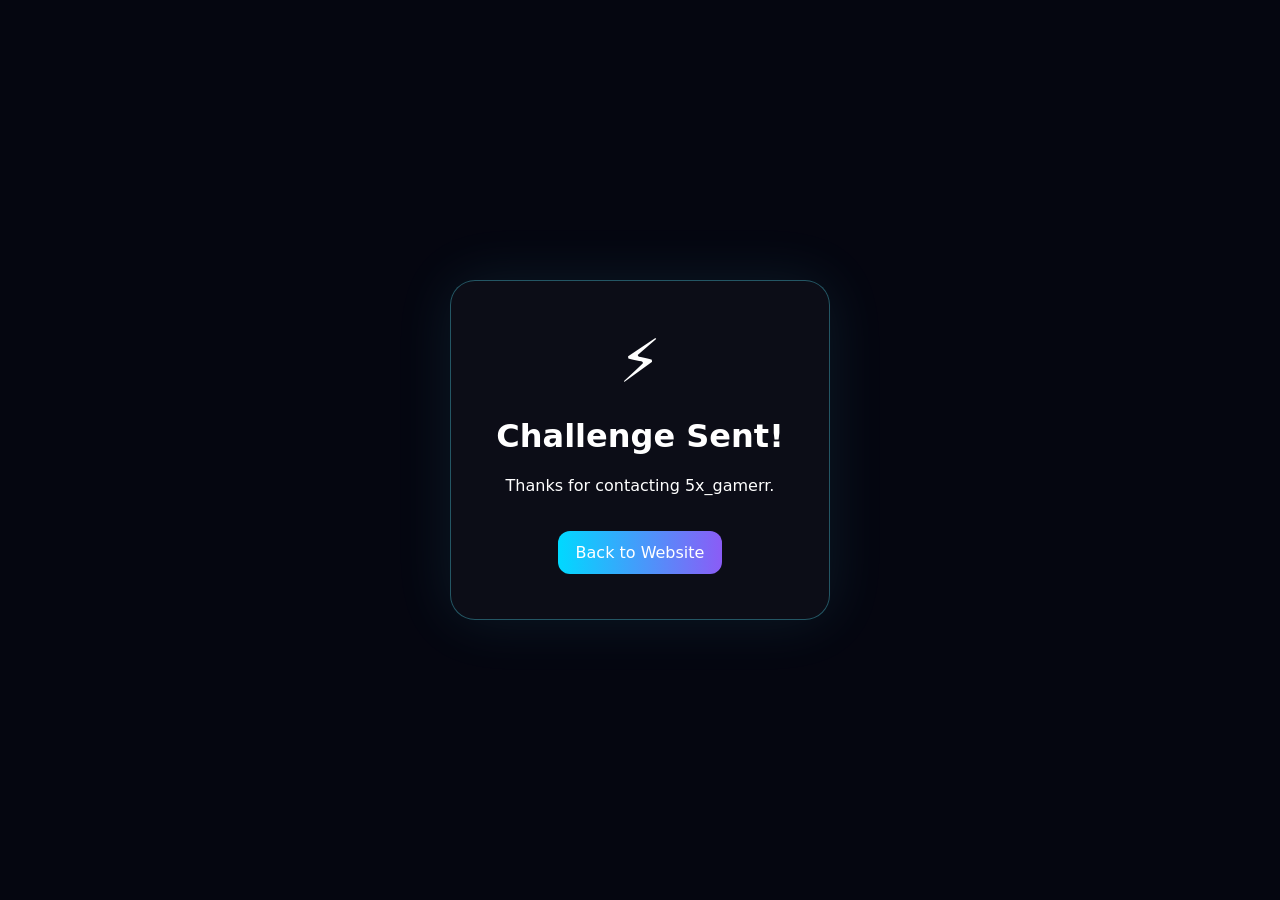
==== commit 5a778208: "Add files via upload" ====
--- a/thank-you.html
+++ b/thank-you.html
@@ -1 +1 @@
-<!DOCTYPE html><html lang="hi"><head><meta charset="UTF-8"><meta name="viewport" content="width=device-width,initial-scale=1"><title>Thank You | Mohit</title><link rel="stylesheet" href="style.css"></head><body><main class="section" style="min-height:90vh;display:grid;place-items:center;text-align:center"><div class="glass reveal show" style="padding:45px;max-width:650px"><div style="font-size:55px">⚡</div><h1 style="font-family:Orbitron">Message Received!</h1><p class="hero-text" style="margin:auto">धन्यवाद! आपकी details Mohit तक भेज दी गई हैं।</p><a class="btn primary" style="margin-top:25px" href="index.html">Back to Website</a></div></main></body></html>+<!doctype html><html><head><meta name="viewport" content="width=device-width,initial-scale=1"><title>Thank You | Mohit</title><style>body{margin:0;background:#050610;color:#fff;font-family:system-ui;display:grid;place-items:center;min-height:100vh;text-align:center}.box{padding:45px;border:1px solid #55eaff55;border-radius:25px;background:#ffffff08;box-shadow:0 0 60px #55eaff18}.btn{display:inline-block;margin-top:20px;padding:12px 18px;background:linear-gradient(90deg,#00d9ff,#8b5cf6);color:#fff;text-decoration:none;border-radius:12px}</style></head><body><div class="box"><div style="font-size:60px">⚡</div><h1>Challenge Sent!</h1><p>Thanks for contacting 5x_gamerr.</p><a class="btn" href="https://mohitbishnoi7568-alt.github.io">Back to Website</a></div></body></html>
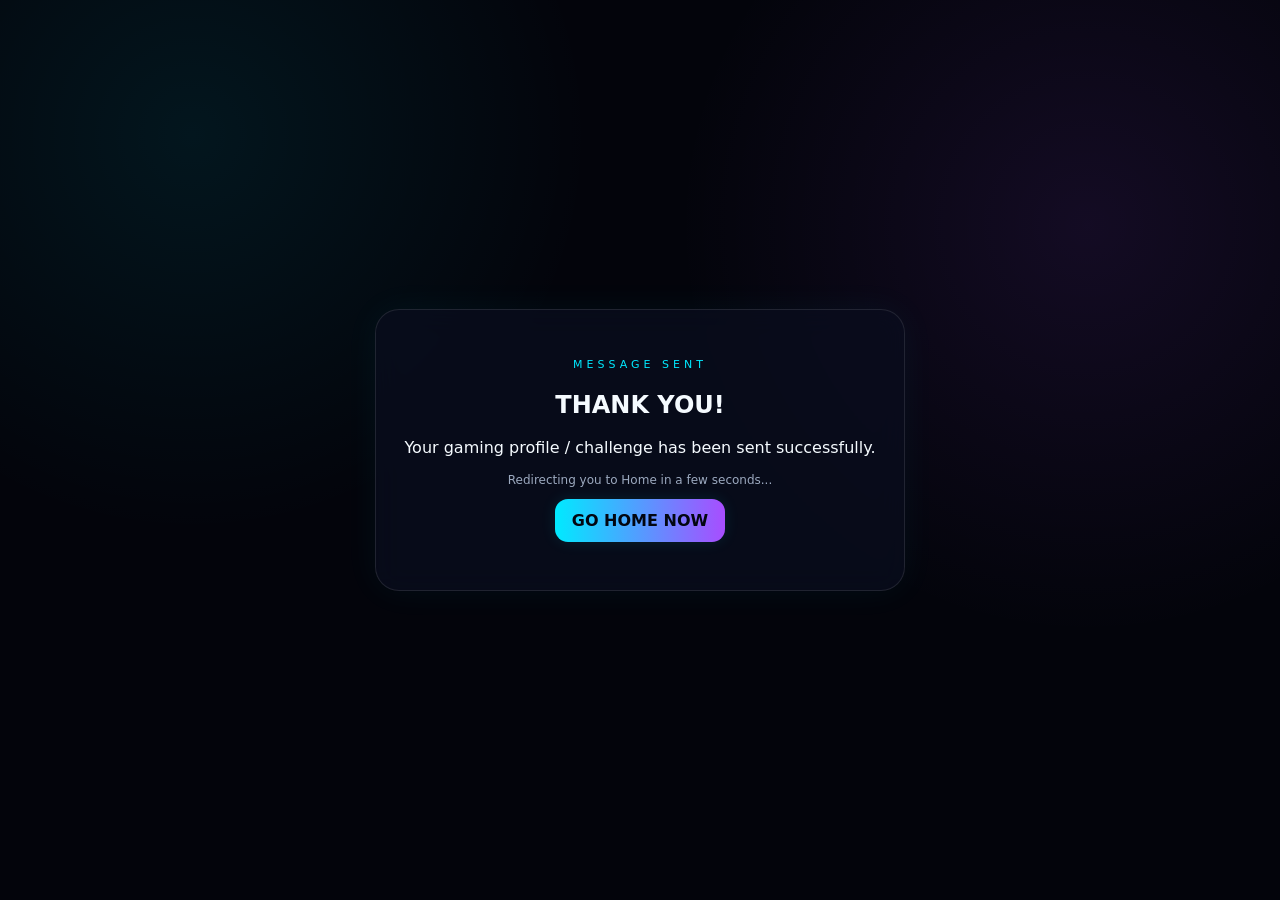
==== commit 59af0bfe: "Add files via upload" ====
--- a/thank-you.html
+++ b/thank-you.html
@@ -1 +1 @@
-<!doctype html><html><head><meta name="viewport" content="width=device-width,initial-scale=1"><title>Thank You | Mohit</title><style>body{margin:0;background:#050610;color:#fff;font-family:system-ui;display:grid;place-items:center;min-height:100vh;text-align:center}.box{padding:45px;border:1px solid #55eaff55;border-radius:25px;background:#ffffff08;box-shadow:0 0 60px #55eaff18}.btn{display:inline-block;margin-top:20px;padding:12px 18px;background:linear-gradient(90deg,#00d9ff,#8b5cf6);color:#fff;text-decoration:none;border-radius:12px}</style></head><body><div class="box"><div style="font-size:60px">⚡</div><h1>Challenge Sent!</h1><p>Thanks for contacting 5x_gamerr.</p><a class="btn" href="https://mohitbishnoi7568-alt.github.io">Back to Website</a></div></body></html>+<!doctype html><html lang="en"><head><meta charset="utf-8"><meta name="viewport" content="width=device-width,initial-scale=1"><meta http-equiv="refresh" content="4;url=index.html#home"><title>Thank You • 5x_gamerr</title><link rel="stylesheet" href="style.css"></head><body><main style="min-height:100vh;display:grid;place-items:center;padding:24px"><section class="glass" style="max-width:600px;text-align:center;padding:48px 28px"><div class="eyebrow">MESSAGE SENT</div><h1>THANK <span>YOU!</span></h1><p>Your gaming profile / challenge has been sent successfully.</p><p class="muted">Redirecting you to Home in a few seconds...</p><a class="btn primary" href="index.html#home">GO HOME NOW</a></section></main></body></html>
--- a/style.css
+++ b/style.css
@@ -0,0 +1,3 @@
+:root{--n:#00eaff;--n2:#a84dff;--bg:#03040b;--card:rgba(10,14,31,.72);--text:#f5fbff;--muted:#9caac0}*{box-sizing:border-box}html{scroll-behavior:smooth}body{margin:0;background:radial-gradient(circle at 15% 15%,rgba(0,234,255,.08),transparent 30%),radial-gradient(circle at 85% 25%,rgba(168,77,255,.1),transparent 32%),var(--bg);color:var(--text);font-family:Inter,system-ui,Arial;overflow-x:hidden}body:after{content:"";position:fixed;inset:0;pointer-events:none;background:linear-gradient(rgba(255,255,255,.012) 1px,transparent 1px);background-size:100% 4px;opacity:.25;z-index:2}button,a,input,textarea,select{font:inherit}a{color:inherit;text-decoration:none}header{position:sticky;top:0;z-index:50;height:76px;display:flex;align-items:center;gap:25px;padding:10px 4%;background:rgba(2,4,14,.8);backdrop-filter:blur(16px);border-bottom:1px solid rgba(0,234,255,.22);box-shadow:0 0 25px rgba(0,234,255,.08)}.brand{display:flex;align-items:center;gap:10px;min-width:190px}.brand img{width:48px;height:48px;border-radius:50%;object-fit:cover;border:2px solid var(--n);box-shadow:0 0 20px var(--n)}.brand b{display:block;color:var(--n);font-size:20px}.brand small{color:#fff}nav{display:flex;gap:20px;flex:1;justify-content:center}nav a{font-size:13px;color:#d8e4ff}nav a:hover{color:var(--n);text-shadow:0 0 12px var(--n)}.top-actions{display:flex;gap:8px}.top-actions button{border:1px solid rgba(0,234,255,.5);background:#071126;color:#fff;border-radius:11px;padding:9px 11px;cursor:pointer}.hero{min-height:calc(100vh - 76px);display:grid;grid-template-columns:1.1fr .9fr;align-items:center;gap:40px;max-width:1250px;margin:auto;padding:70px 5%}.eyebrow,.section-title{letter-spacing:4px;color:var(--n);font-size:11px}.hero h1{font-size:clamp(55px,8vw,100px);line-height:.9;margin:12px 0}.hero h1 span,.section-title h2 span{background:linear-gradient(90deg,var(--n),var(--n2));-webkit-background-clip:text;color:transparent}.hero p{font-size:20px;color:var(--muted)}.actions{display:flex;gap:12px;margin:28px 0}.btn{display:inline-block;border:1px solid rgba(0,234,255,.45);background:rgba(0,234,255,.05);color:#fff;border-radius:13px;padding:12px 17px;cursor:pointer;box-shadow:0 0 15px rgba(0,234,255,.1)}.btn.primary{background:linear-gradient(90deg,var(--n),var(--n2));color:#020611;border:0;font-weight:900}.socials{display:flex;gap:10px;flex-wrap:wrap}.socials a{padding:9px 13px;border-radius:12px;background:rgba(255,255,255,.04);border:1px solid rgba(255,255,255,.1)}.profile-wrap{width:min(420px,80vw);aspect-ratio:1;margin:auto;position:relative;display:grid;place-items:center}.profile{width:78%;height:78%;object-fit:cover;border-radius:50%;border:2px solid var(--n);box-shadow:0 0 30px var(--n),0 0 80px rgba(168,77,255,.5);z-index:2}.hack-ring{position:absolute;inset:3%;border-radius:50%;border:2px dashed var(--n);animation:spin 9s linear infinite;box-shadow:0 0 30px var(--n)}.scan{position:absolute;z-index:4;width:75%;height:3px;background:var(--n);box-shadow:0 0 20px var(--n);animation:scan 2.7s linear infinite}.profile-label{position:absolute;bottom:3%;background:#040915;border:1px solid var(--n);padding:7px 14px;border-radius:20px;color:var(--n);z-index:5;font-size:10px;letter-spacing:2px}.section{padding:90px 5%;max-width:1250px;margin:auto}.section.alt{max-width:none;background:rgba(255,255,255,.015)}.section-title h2{display:inline;margin-left:12px;font-size:clamp(34px,5vw,58px)}.glass{background:var(--card);border:1px solid rgba(255,255,255,.1);border-radius:24px;padding:30px;box-shadow:0 0 35px rgba(0,234,255,.05);backdrop-filter:blur(14px)}.about-grid{display:grid;grid-template-columns:1.5fr 1fr;gap:25px;margin-top:25px}.stats{display:grid;grid-template-columns:repeat(3,1fr);gap:10px}.stats div{padding:20px;border:1px solid rgba(0,234,255,.2);border-radius:16px}.stats b{display:block;color:var(--n)}.stats small{color:var(--muted)}.gaming-card{margin-top:25px;display:flex;align-items:center;gap:20px}.mini-profile{width:100px;height:100px;object-fit:cover;border-radius:50%;border:2px solid var(--n)}.chips{display:flex;gap:8px;flex-wrap:wrap}.chips span{padding:7px 10px;border:1px solid var(--n);border-radius:30px;font-size:10px;color:var(--n)}.gallery{display:grid;grid-template-columns:repeat(3,1fr);gap:20px;margin-top:30px}.gallery article{position:relative;overflow:hidden;border-radius:18px;padding:4px;background:linear-gradient(135deg,var(--n),var(--n2));box-shadow:0 0 20px rgba(0,234,255,.12);transition:.25s}.gallery article:hover{box-shadow:0 0 30px rgba(0,234,255,.35)}.gallery img{display:block;width:100%;height:280px;object-fit:cover;border-radius:15px 15px 10px 10px}.gallery b,.gallery small{display:block;background:#050812;padding:9px 12px}.gallery small{padding-top:0;color:var(--n);font-size:9px;letter-spacing:2px}.form{max-width:720px;margin:25px auto;display:grid;gap:12px}.form input,.form textarea,.drawer input,.drawer textarea,.drawer select{width:100%;background:#070d1e;color:#fff;border:1px solid rgba(0,234,255,.22);border-radius:11px;padding:12px}.form textarea,.drawer textarea{min-height:120px;resize:vertical}.winner-grid,.history-grid{display:grid;grid-template-columns:repeat(3,1fr);gap:18px;margin-top:25px}.winner-card,.history-card{padding:12px;border:1px solid rgba(0,234,255,.22);background:var(--card);border-radius:18px}.winner-card img{width:100%;aspect-ratio:16/10;object-fit:cover;border-radius:12px}.winner-card button,.history-card button{margin-top:8px;background:#150917;color:#fff;border:1px solid #ff4bce;border-radius:9px;padding:7px;cursor:pointer}footer{text-align:center;padding:30px;color:var(--muted);border-top:1px solid rgba(0,234,255,.12)}#loader{position:fixed;inset:0;background:#02030a;display:grid;place-content:center;text-align:center;z-index:99999;color:var(--n);letter-spacing:3px}.loader-core{font-size:65px;font-weight:1000;text-shadow:0 0 30px var(--n);animation:pulse 1s infinite}.drawer{display:none;position:fixed;inset:0;z-index:9999}.drawer.open{display:block}.backdrop{position:absolute;inset:0;background:rgba(0,0,0,.7);backdrop-filter:blur(7px)}.drawer aside{position:absolute;right:0;top:0;height:100%;width:min(440px,95vw);overflow:auto;background:#070a18;border-left:1px solid var(--n);padding:25px;box-shadow:-20px 0 70px rgba(0,0,0,.7)}.close{position:absolute;right:18px;top:12px;background:none;border:0;color:#fff;font-size:30px;cursor:pointer}.drawer label{display:block;margin:15px 0;color:#b9c7df;font-size:12px}.drawer label input,.drawer label select,.drawer label textarea{margin-top:7px}.drawer hr{border:0;border-top:1px solid rgba(255,255,255,.1);margin:22px 0}.danger{border-color:#ff5577;color:#ff9ab0}.muted,.form-note{color:var(--muted);font-size:12px}.gallery-anim-glow .gallery article{animation:glow 2.5s ease-in-out infinite alternate}.gallery-anim-float .gallery article{animation:float 3s ease-in-out infinite}.gallery-anim-pulse .gallery article{animation:pulse 2s ease-in-out infinite}.gallery-anim-scan .gallery article:after{content:"";position:absolute;left:0;right:0;top:0;height:3px;background:var(--n);box-shadow:0 0 15px var(--n);animation:scan 2.5s linear infinite}.fixed-gallery{transform:none!important}body.no-zoom .gallery img{transform:none!important}.theme-pink{--n:#ff28d7;--n2:#5b65ff}.theme-green{--n:#42ff87;--n2:#00d9ff}.theme-gold{--n:#ffd25a;--n2:#ff7b00}.theme-ice{--n:#9eeaff;--n2:#4d8dff}@keyframes spin{to{transform:rotate(360deg)}}@keyframes scan{0%{transform:translateY(-180px)}100%{transform:translateY(180px)}}@keyframes pulse{50%{opacity:.65;transform:scale(1.03)}}@keyframes glow{to{box-shadow:0 0 35px rgba(0,234,255,.35),0 0 60px rgba(168,77,255,.18)}}@keyframes float{50%{transform:translateY(-6px)}}@media(max-width:900px){nav{display:none}.hero{grid-template-columns:1fr;text-align:center}.socials,.actions{justify-content:center}.gallery,.winner-grid,.history-grid{grid-template-columns:1fr 1fr}.about-grid{grid-template-columns:1fr}}@media(max-width:600px){.gallery,.winner-grid,.history-grid,.stats{grid-template-columns:1fr}.hero{padding-top:50px}.profile-wrap{width:300px}}
+#particles{position:fixed;inset:0;width:100%;height:100%;z-index:1;pointer-events:none;opacity:.45}.orbs{z-index:0}.cursor-off~*{}#cursorGlow{position:fixed;left:0;top:0;width:180px;height:180px;border-radius:50%;pointer-events:none;z-index:3;opacity:0;transition:opacity .2s;filter:blur(2px);background:radial-gradient(circle,rgba(0,234,255,.12),transparent 65%)}
+body.light-mode{--bg:#eef5ff;--card:rgba(255,255,255,.78);--text:#101827;--muted:#5e6b80;background:radial-gradient(circle at 15% 15%,rgba(0,180,220,.12),transparent 30%),radial-gradient(circle at 85% 25%,rgba(130,70,255,.13),transparent 32%),var(--bg)}body.light-mode header{background:rgba(245,250,255,.82)}body.light-mode .top-actions button,body.light-mode .btn{color:#101827;background:rgba(255,255,255,.7)}body.light-mode .drawer aside{background:#eef4ff;color:#101827}body.light-mode .form input,body.light-mode .form textarea,body.light-mode .drawer input,body.light-mode .drawer textarea,body.light-mode .drawer select{background:#fff;color:#101827}.reduce-motion *, .reduce-motion *:before,.reduce-motion *:after{animation-duration:.001ms!important;animation-iteration-count:1!important;transition:none!important;scroll-behavior:auto!important}.cursor-off #cursorGlow{display:none}@media(max-width:700px){#cursorGlow{display:none}}
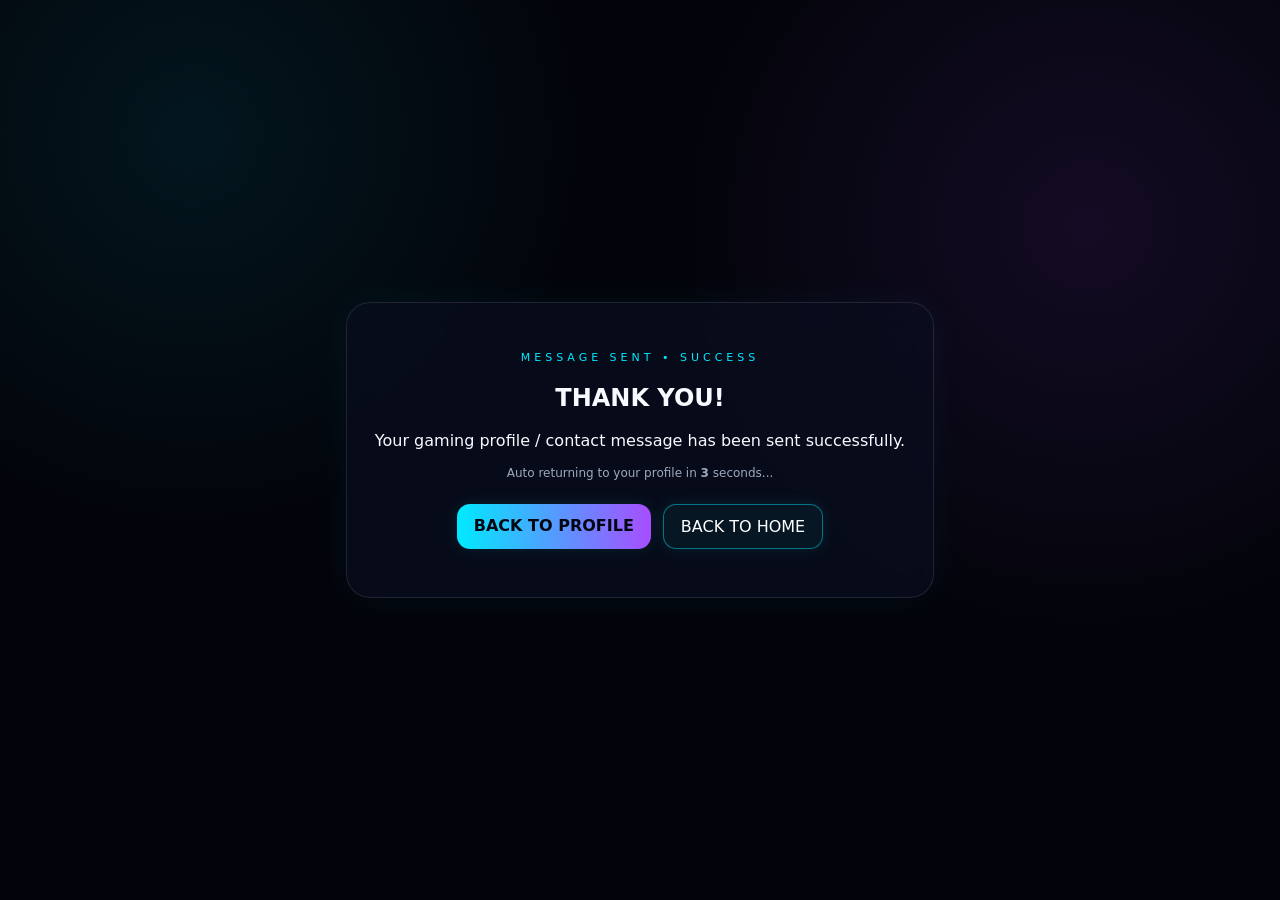
==== commit 3921c273: "Add files via upload" ====
--- a/thank-you.html
+++ b/thank-you.html
@@ -1 +1 @@
-<!doctype html><html lang="en"><head><meta charset="utf-8"><meta name="viewport" content="width=device-width,initial-scale=1"><meta http-equiv="refresh" content="4;url=index.html#home"><title>Thank You • 5x_gamerr</title><link rel="stylesheet" href="style.css"></head><body><main style="min-height:100vh;display:grid;place-items:center;padding:24px"><section class="glass" style="max-width:600px;text-align:center;padding:48px 28px"><div class="eyebrow">MESSAGE SENT</div><h1>THANK <span>YOU!</span></h1><p>Your gaming profile / challenge has been sent successfully.</p><p class="muted">Redirecting you to Home in a few seconds...</p><a class="btn primary" href="index.html#home">GO HOME NOW</a></section></main></body></html>
+<!doctype html><html lang="en"><head><meta charset="utf-8"><meta name="viewport" content="width=device-width,initial-scale=1"><meta http-equiv="refresh" content="4;url=index.html#home"><title>Thank You • 5x_gamerr</title><link rel="stylesheet" href="style.css"></head><body><main style="min-height:100vh;display:grid;place-items:center;padding:24px"><section class="glass" style="max-width:650px;text-align:center;padding:48px 28px"><div class="eyebrow">MESSAGE SENT • SUCCESS</div><h1>THANK <span>YOU!</span></h1><p>Your gaming profile / contact message has been sent successfully.</p><p class="muted">Auto returning to your profile in <b id="count">4</b> seconds...</p><div style="display:flex;gap:12px;justify-content:center;flex-wrap:wrap;margin-top:24px"><a class="btn primary" href="index.html#about">BACK TO PROFILE</a><a class="btn" href="index.html#home">BACK TO HOME</a></div></section></main><script>let n=4,c=document.getElementById('count');setInterval(()=>{n--;if(n>=0)c.textContent=n},1000)</script></body></html>
--- a/style.css
+++ b/style.css
@@ -1,3 +1,6 @@
 :root{--n:#00eaff;--n2:#a84dff;--bg:#03040b;--card:rgba(10,14,31,.72);--text:#f5fbff;--muted:#9caac0}*{box-sizing:border-box}html{scroll-behavior:smooth}body{margin:0;background:radial-gradient(circle at 15% 15%,rgba(0,234,255,.08),transparent 30%),radial-gradient(circle at 85% 25%,rgba(168,77,255,.1),transparent 32%),var(--bg);color:var(--text);font-family:Inter,system-ui,Arial;overflow-x:hidden}body:after{content:"";position:fixed;inset:0;pointer-events:none;background:linear-gradient(rgba(255,255,255,.012) 1px,transparent 1px);background-size:100% 4px;opacity:.25;z-index:2}button,a,input,textarea,select{font:inherit}a{color:inherit;text-decoration:none}header{position:sticky;top:0;z-index:50;height:76px;display:flex;align-items:center;gap:25px;padding:10px 4%;background:rgba(2,4,14,.8);backdrop-filter:blur(16px);border-bottom:1px solid rgba(0,234,255,.22);box-shadow:0 0 25px rgba(0,234,255,.08)}.brand{display:flex;align-items:center;gap:10px;min-width:190px}.brand img{width:48px;height:48px;border-radius:50%;object-fit:cover;border:2px solid var(--n);box-shadow:0 0 20px var(--n)}.brand b{display:block;color:var(--n);font-size:20px}.brand small{color:#fff}nav{display:flex;gap:20px;flex:1;justify-content:center}nav a{font-size:13px;color:#d8e4ff}nav a:hover{color:var(--n);text-shadow:0 0 12px var(--n)}.top-actions{display:flex;gap:8px}.top-actions button{border:1px solid rgba(0,234,255,.5);background:#071126;color:#fff;border-radius:11px;padding:9px 11px;cursor:pointer}.hero{min-height:calc(100vh - 76px);display:grid;grid-template-columns:1.1fr .9fr;align-items:center;gap:40px;max-width:1250px;margin:auto;padding:70px 5%}.eyebrow,.section-title{letter-spacing:4px;color:var(--n);font-size:11px}.hero h1{font-size:clamp(55px,8vw,100px);line-height:.9;margin:12px 0}.hero h1 span,.section-title h2 span{background:linear-gradient(90deg,var(--n),var(--n2));-webkit-background-clip:text;color:transparent}.hero p{font-size:20px;color:var(--muted)}.actions{display:flex;gap:12px;margin:28px 0}.btn{display:inline-block;border:1px solid rgba(0,234,255,.45);background:rgba(0,234,255,.05);color:#fff;border-radius:13px;padding:12px 17px;cursor:pointer;box-shadow:0 0 15px rgba(0,234,255,.1)}.btn.primary{background:linear-gradient(90deg,var(--n),var(--n2));color:#020611;border:0;font-weight:900}.socials{display:flex;gap:10px;flex-wrap:wrap}.socials a{padding:9px 13px;border-radius:12px;background:rgba(255,255,255,.04);border:1px solid rgba(255,255,255,.1)}.profile-wrap{width:min(420px,80vw);aspect-ratio:1;margin:auto;position:relative;display:grid;place-items:center}.profile{width:78%;height:78%;object-fit:cover;border-radius:50%;border:2px solid var(--n);box-shadow:0 0 30px var(--n),0 0 80px rgba(168,77,255,.5);z-index:2}.hack-ring{position:absolute;inset:3%;border-radius:50%;border:2px dashed var(--n);animation:spin 9s linear infinite;box-shadow:0 0 30px var(--n)}.scan{position:absolute;z-index:4;width:75%;height:3px;background:var(--n);box-shadow:0 0 20px var(--n);animation:scan 2.7s linear infinite}.profile-label{position:absolute;bottom:3%;background:#040915;border:1px solid var(--n);padding:7px 14px;border-radius:20px;color:var(--n);z-index:5;font-size:10px;letter-spacing:2px}.section{padding:90px 5%;max-width:1250px;margin:auto}.section.alt{max-width:none;background:rgba(255,255,255,.015)}.section-title h2{display:inline;margin-left:12px;font-size:clamp(34px,5vw,58px)}.glass{background:var(--card);border:1px solid rgba(255,255,255,.1);border-radius:24px;padding:30px;box-shadow:0 0 35px rgba(0,234,255,.05);backdrop-filter:blur(14px)}.about-grid{display:grid;grid-template-columns:1.5fr 1fr;gap:25px;margin-top:25px}.stats{display:grid;grid-template-columns:repeat(3,1fr);gap:10px}.stats div{padding:20px;border:1px solid rgba(0,234,255,.2);border-radius:16px}.stats b{display:block;color:var(--n)}.stats small{color:var(--muted)}.gaming-card{margin-top:25px;display:flex;align-items:center;gap:20px}.mini-profile{width:100px;height:100px;object-fit:cover;border-radius:50%;border:2px solid var(--n)}.chips{display:flex;gap:8px;flex-wrap:wrap}.chips span{padding:7px 10px;border:1px solid var(--n);border-radius:30px;font-size:10px;color:var(--n)}.gallery{display:grid;grid-template-columns:repeat(3,1fr);gap:20px;margin-top:30px}.gallery article{position:relative;overflow:hidden;border-radius:18px;padding:4px;background:linear-gradient(135deg,var(--n),var(--n2));box-shadow:0 0 20px rgba(0,234,255,.12);transition:.25s}.gallery article:hover{box-shadow:0 0 30px rgba(0,234,255,.35)}.gallery img{display:block;width:100%;height:280px;object-fit:cover;border-radius:15px 15px 10px 10px}.gallery b,.gallery small{display:block;background:#050812;padding:9px 12px}.gallery small{padding-top:0;color:var(--n);font-size:9px;letter-spacing:2px}.form{max-width:720px;margin:25px auto;display:grid;gap:12px}.form input,.form textarea,.drawer input,.drawer textarea,.drawer select{width:100%;background:#070d1e;color:#fff;border:1px solid rgba(0,234,255,.22);border-radius:11px;padding:12px}.form textarea,.drawer textarea{min-height:120px;resize:vertical}.winner-grid,.history-grid{display:grid;grid-template-columns:repeat(3,1fr);gap:18px;margin-top:25px}.winner-card,.history-card{padding:12px;border:1px solid rgba(0,234,255,.22);background:var(--card);border-radius:18px}.winner-card img{width:100%;aspect-ratio:16/10;object-fit:cover;border-radius:12px}.winner-card button,.history-card button{margin-top:8px;background:#150917;color:#fff;border:1px solid #ff4bce;border-radius:9px;padding:7px;cursor:pointer}footer{text-align:center;padding:30px;color:var(--muted);border-top:1px solid rgba(0,234,255,.12)}#loader{position:fixed;inset:0;background:#02030a;display:grid;place-content:center;text-align:center;z-index:99999;color:var(--n);letter-spacing:3px}.loader-core{font-size:65px;font-weight:1000;text-shadow:0 0 30px var(--n);animation:pulse 1s infinite}.drawer{display:none;position:fixed;inset:0;z-index:9999}.drawer.open{display:block}.backdrop{position:absolute;inset:0;background:rgba(0,0,0,.7);backdrop-filter:blur(7px)}.drawer aside{position:absolute;right:0;top:0;height:100%;width:min(440px,95vw);overflow:auto;background:#070a18;border-left:1px solid var(--n);padding:25px;box-shadow:-20px 0 70px rgba(0,0,0,.7)}.close{position:absolute;right:18px;top:12px;background:none;border:0;color:#fff;font-size:30px;cursor:pointer}.drawer label{display:block;margin:15px 0;color:#b9c7df;font-size:12px}.drawer label input,.drawer label select,.drawer label textarea{margin-top:7px}.drawer hr{border:0;border-top:1px solid rgba(255,255,255,.1);margin:22px 0}.danger{border-color:#ff5577;color:#ff9ab0}.muted,.form-note{color:var(--muted);font-size:12px}.gallery-anim-glow .gallery article{animation:glow 2.5s ease-in-out infinite alternate}.gallery-anim-float .gallery article{animation:float 3s ease-in-out infinite}.gallery-anim-pulse .gallery article{animation:pulse 2s ease-in-out infinite}.gallery-anim-scan .gallery article:after{content:"";position:absolute;left:0;right:0;top:0;height:3px;background:var(--n);box-shadow:0 0 15px var(--n);animation:scan 2.5s linear infinite}.fixed-gallery{transform:none!important}body.no-zoom .gallery img{transform:none!important}.theme-pink{--n:#ff28d7;--n2:#5b65ff}.theme-green{--n:#42ff87;--n2:#00d9ff}.theme-gold{--n:#ffd25a;--n2:#ff7b00}.theme-ice{--n:#9eeaff;--n2:#4d8dff}@keyframes spin{to{transform:rotate(360deg)}}@keyframes scan{0%{transform:translateY(-180px)}100%{transform:translateY(180px)}}@keyframes pulse{50%{opacity:.65;transform:scale(1.03)}}@keyframes glow{to{box-shadow:0 0 35px rgba(0,234,255,.35),0 0 60px rgba(168,77,255,.18)}}@keyframes float{50%{transform:translateY(-6px)}}@media(max-width:900px){nav{display:none}.hero{grid-template-columns:1fr;text-align:center}.socials,.actions{justify-content:center}.gallery,.winner-grid,.history-grid{grid-template-columns:1fr 1fr}.about-grid{grid-template-columns:1fr}}@media(max-width:600px){.gallery,.winner-grid,.history-grid,.stats{grid-template-columns:1fr}.hero{padding-top:50px}.profile-wrap{width:300px}}
 #particles{position:fixed;inset:0;width:100%;height:100%;z-index:1;pointer-events:none;opacity:.45}.orbs{z-index:0}.cursor-off~*{}#cursorGlow{position:fixed;left:0;top:0;width:180px;height:180px;border-radius:50%;pointer-events:none;z-index:3;opacity:0;transition:opacity .2s;filter:blur(2px);background:radial-gradient(circle,rgba(0,234,255,.12),transparent 65%)}
 body.light-mode{--bg:#eef5ff;--card:rgba(255,255,255,.78);--text:#101827;--muted:#5e6b80;background:radial-gradient(circle at 15% 15%,rgba(0,180,220,.12),transparent 30%),radial-gradient(circle at 85% 25%,rgba(130,70,255,.13),transparent 32%),var(--bg)}body.light-mode header{background:rgba(245,250,255,.82)}body.light-mode .top-actions button,body.light-mode .btn{color:#101827;background:rgba(255,255,255,.7)}body.light-mode .drawer aside{background:#eef4ff;color:#101827}body.light-mode .form input,body.light-mode .form textarea,body.light-mode .drawer input,body.light-mode .drawer textarea,body.light-mode .drawer select{background:#fff;color:#101827}.reduce-motion *, .reduce-motion *:before,.reduce-motion *:after{animation-duration:.001ms!important;animation-iteration-count:1!important;transition:none!important;scroll-behavior:auto!important}.cursor-off #cursorGlow{display:none}@media(max-width:700px){#cursorGlow{display:none}}
+
+.send-grid{display:grid;grid-template-columns:repeat(2,minmax(0,1fr));gap:22px;max-width:1100px;margin:25px auto 0}.send-card{padding:24px}.send-card h3{margin-top:0}.send-card .form{margin-top:14px}@media(max-width:800px){.send-grid{grid-template-columns:1fr}}
+.live-clock{display:inline-flex;align-items:center;gap:12px;margin-top:10px;padding:10px 14px!important;border-radius:14px!important;width:max-content;box-shadow:0 0 22px rgba(0,234,255,.10)}.live-clock b{font-size:20px;color:var(--n);font-variant-numeric:tabular-nums;text-shadow:0 0 12px var(--n)}.live-clock span{font-size:12px;color:var(--text)}.live-clock small{font-size:9px;color:var(--muted);letter-spacing:1.5px}.owner-unlock{opacity:0!important;width:12px;height:12px;padding:0!important;border:0!important;background:transparent!important;position:absolute;right:2px}.top-actions #settingsBtn{font-size:18px;font-weight:900}.owner-unlock:focus{outline:none}@media(max-width:600px){.live-clock{margin:10px auto 0}.live-clock b{font-size:17px}.live-clock span{font-size:10px}}
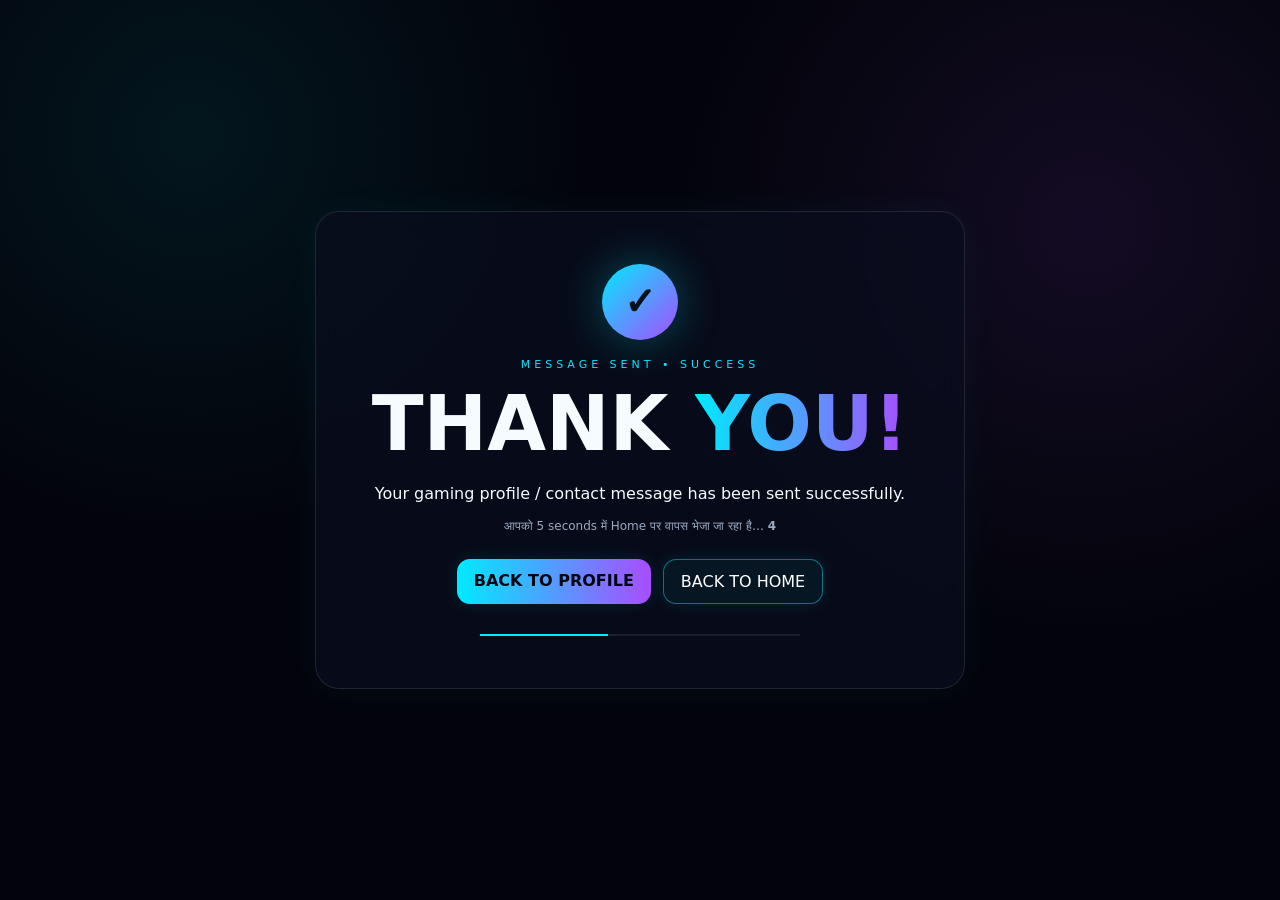
==== commit 9087f436: "Add files via upload" ====
--- a/thank-you.html
+++ b/thank-you.html
@@ -1 +1 @@
-<!doctype html><html lang="en"><head><meta charset="utf-8"><meta name="viewport" content="width=device-width,initial-scale=1"><meta http-equiv="refresh" content="4;url=index.html#home"><title>Thank You • 5x_gamerr</title><link rel="stylesheet" href="style.css"></head><body><main style="min-height:100vh;display:grid;place-items:center;padding:24px"><section class="glass" style="max-width:650px;text-align:center;padding:48px 28px"><div class="eyebrow">MESSAGE SENT • SUCCESS</div><h1>THANK <span>YOU!</span></h1><p>Your gaming profile / contact message has been sent successfully.</p><p class="muted">Auto returning to your profile in <b id="count">4</b> seconds...</p><div style="display:flex;gap:12px;justify-content:center;flex-wrap:wrap;margin-top:24px"><a class="btn primary" href="index.html#about">BACK TO PROFILE</a><a class="btn" href="index.html#home">BACK TO HOME</a></div></section></main><script>let n=4,c=document.getElementById('count');setInterval(()=>{n--;if(n>=0)c.textContent=n},1000)</script></body></html>
+<!doctype html><html lang="en"><head><meta charset="utf-8"><meta name="viewport" content="width=device-width,initial-scale=1"><meta http-equiv="refresh" content="5;url=index.html#home"><title>Thank You • 5x_gamerr</title><link rel="stylesheet" href="style.css"></head><body><main class="thanks-page"><section class="glass thanks-card"><div class="success-orb">✓</div><div class="eyebrow">MESSAGE SENT • SUCCESS</div><h1>THANK <span>YOU!</span></h1><p>Your gaming profile / contact message has been sent successfully.</p><p class="muted">आपको 5 seconds में Home पर वापस भेजा जा रहा है… <b id="count">5</b></p><div class="thanks-actions"><a class="btn primary" href="index.html#about">BACK TO PROFILE</a><a class="btn" href="index.html#home">BACK TO HOME</a></div><div class="success-line"><i></i></div></section></main><script>let n=5,c=document.getElementById('count');const t=setInterval(()=>{n--;if(n>=0)c.textContent=n;if(n<0)clearInterval(t)},1000)</script></body></html>
--- a/style.css
+++ b/style.css
@@ -4,3 +4,36 @@
 
 .send-grid{display:grid;grid-template-columns:repeat(2,minmax(0,1fr));gap:22px;max-width:1100px;margin:25px auto 0}.send-card{padding:24px}.send-card h3{margin-top:0}.send-card .form{margin-top:14px}@media(max-width:800px){.send-grid{grid-template-columns:1fr}}
 .live-clock{display:inline-flex;align-items:center;gap:12px;margin-top:10px;padding:10px 14px!important;border-radius:14px!important;width:max-content;box-shadow:0 0 22px rgba(0,234,255,.10)}.live-clock b{font-size:20px;color:var(--n);font-variant-numeric:tabular-nums;text-shadow:0 0 12px var(--n)}.live-clock span{font-size:12px;color:var(--text)}.live-clock small{font-size:9px;color:var(--muted);letter-spacing:1.5px}.owner-unlock{opacity:0!important;width:12px;height:12px;padding:0!important;border:0!important;background:transparent!important;position:absolute;right:2px}.top-actions #settingsBtn{font-size:18px;font-weight:900}.owner-unlock:focus{outline:none}@media(max-width:600px){.live-clock{margin:10px auto 0}.live-clock b{font-size:17px}.live-clock span{font-size:10px}}
+
+/* FINAL OWNER BUILD ENHANCEMENTS */
+.profile-wrap{filter:drop-shadow(0 0 28px rgba(0,234,255,.12));isolation:isolate}
+.profile-wrap:before,.profile-wrap:after{content:"";position:absolute;border-radius:50%;pointer-events:none}
+.profile-wrap:before{inset:-2%;border:1px solid rgba(0,234,255,.22);box-shadow:inset 0 0 30px rgba(0,234,255,.10),0 0 45px rgba(110,60,255,.12);animation:profileAura 4s ease-in-out infinite}
+.profile-wrap:after{inset:8%;border:1px solid rgba(255,255,255,.08);border-top-color:var(--n);border-bottom-color:var(--n2);animation:profileOrbit 5.5s linear infinite}
+.profile{transition:transform .45s ease,filter .45s ease;animation:profileFloat 4s ease-in-out infinite;position:relative}
+.profile:hover{transform:scale(1.045) rotate(.8deg);filter:saturate(1.15) contrast(1.06)}
+.hack-ring{border-width:2px 1px 2px 1px;animation:spin 7s linear infinite,ringPulse 2.8s ease-in-out infinite}
+.scan{height:2px;opacity:.9;animation:scan 2.4s linear infinite}
+.profile-label{box-shadow:0 0 18px rgba(0,234,255,.16);animation:labelPulse 2.2s ease-in-out infinite}
+.mini-photo-wrap{position:relative;width:110px;flex:0 0 110px;display:grid;place-items:center}
+.mini-photo-wrap .mini-profile{width:100px;height:100px;animation:profileFloat 4s ease-in-out infinite}
+.mini-btn{border:1px solid var(--n);background:rgba(0,234,255,.08);color:var(--text);border-radius:10px;padding:7px 10px;cursor:pointer;font-weight:800;transition:.25s;box-shadow:0 0 12px rgba(0,234,255,.08)}
+.mini-btn:hover{transform:translateY(-2px) scale(1.03);box-shadow:0 0 22px rgba(0,234,255,.22);color:var(--n)}
+.mini-photo-wrap .mini-btn{position:absolute;bottom:-10px;font-size:9px;letter-spacing:1px;background:#050812;color:#fff}
+.weather-card{display:flex;align-items:center;gap:12px;margin-top:10px;padding:11px 14px!important;width:min(390px,100%);box-shadow:0 0 28px rgba(0,234,255,.10)}
+.weather-icon{font-size:28px;filter:drop-shadow(0 0 10px rgba(0,234,255,.3));animation:weatherFloat 2.8s ease-in-out infinite}
+.weather-card>div:nth-child(2){display:grid;gap:2px;flex:1}.weather-card b{font-size:18px;color:var(--n)}.weather-card span{font-size:11px;color:var(--text)}.weather-card small{font-size:9px;color:var(--muted);letter-spacing:1px}
+.weather-card .mini-btn{width:34px;height:34px;border-radius:50%;padding:0;font-size:16px}
+.btn{position:relative;overflow:hidden;transition:transform .22s ease,box-shadow .22s ease,filter .22s ease}.btn:before{content:"";position:absolute;inset:0;background:linear-gradient(110deg,transparent 25%,rgba(255,255,255,.28) 50%,transparent 75%);transform:translateX(-120%);transition:transform .65s ease}.btn:hover{transform:translateY(-3px);box-shadow:0 0 25px rgba(0,234,255,.22);filter:brightness(1.08)}.btn:hover:before{transform:translateX(120%)}.btn.sending{animation:sendPulse .65s ease-in-out infinite;pointer-events:none}.btn.send-ready{box-shadow:0 0 32px rgba(0,234,255,.4)}
+.send-card{transition:transform .3s ease,box-shadow .3s ease,border-color .3s ease}.send-card:hover{transform:translateY(-5px);border-color:rgba(0,234,255,.4);box-shadow:0 18px 45px rgba(0,0,0,.22),0 0 30px rgba(0,234,255,.08)}
+.live-clock{animation:clockGlow 3s ease-in-out infinite}.live-clock b{letter-spacing:1px}
+@keyframes profileAura{50%{transform:scale(1.04);opacity:.65}}
+@keyframes profileOrbit{to{transform:rotate(360deg)}}
+@keyframes profileFloat{50%{transform:translateY(-7px)}}
+@keyframes ringPulse{50%{box-shadow:0 0 42px var(--n),0 0 85px rgba(168,77,255,.28)}}
+@keyframes labelPulse{50%{box-shadow:0 0 28px rgba(0,234,255,.28)}}
+@keyframes weatherFloat{50%{transform:translateY(-3px) scale(1.05)}}
+@keyframes clockGlow{50%{box-shadow:0 0 32px rgba(0,234,255,.18)}}
+@keyframes sendPulse{50%{transform:scale(1.02);box-shadow:0 0 28px rgba(0,234,255,.35)}}
+@media(max-width:700px){.weather-card{margin-left:auto;margin-right:auto}.mini-photo-wrap{margin:auto}.gaming-card{text-align:center;flex-direction:column}.mini-photo-wrap{height:116px}.profile-wrap:before{inset:0}.profile-wrap:after{inset:10%}}
+.thanks-page{min-height:100vh;display:grid;place-items:center;padding:24px}.thanks-card{max-width:650px;width:100%;text-align:center;padding:52px 28px;position:relative;overflow:hidden;animation:thanksIn .7s cubic-bezier(.2,.8,.2,1)}.success-orb{width:76px;height:76px;margin:0 auto 18px;border-radius:50%;display:grid;place-items:center;font-size:38px;font-weight:1000;color:#061018;background:linear-gradient(135deg,var(--n),var(--n2));box-shadow:0 0 45px rgba(0,234,255,.3);animation:successPop 1.8s ease-in-out infinite}.thanks-card h1{font-size:clamp(46px,8vw,76px);margin:8px 0}.thanks-card h1 span{background:linear-gradient(90deg,var(--n),var(--n2));-webkit-background-clip:text;color:transparent}.thanks-actions{display:flex;gap:12px;justify-content:center;flex-wrap:wrap;margin-top:26px}.success-line{height:2px;margin:30px auto 0;max-width:320px;background:rgba(255,255,255,.08);overflow:hidden}.success-line i{display:block;width:40%;height:100%;background:var(--n);box-shadow:0 0 16px var(--n);animation:successLine 2s linear infinite}@keyframes thanksIn{from{opacity:0;transform:translateY(22px) scale(.98)}to{opacity:1;transform:none}}@keyframes successPop{50%{transform:scale(1.06);box-shadow:0 0 65px rgba(0,234,255,.42)}}@keyframes successLine{from{transform:translateX(-120%)}to{transform:translateX(360%)}}
